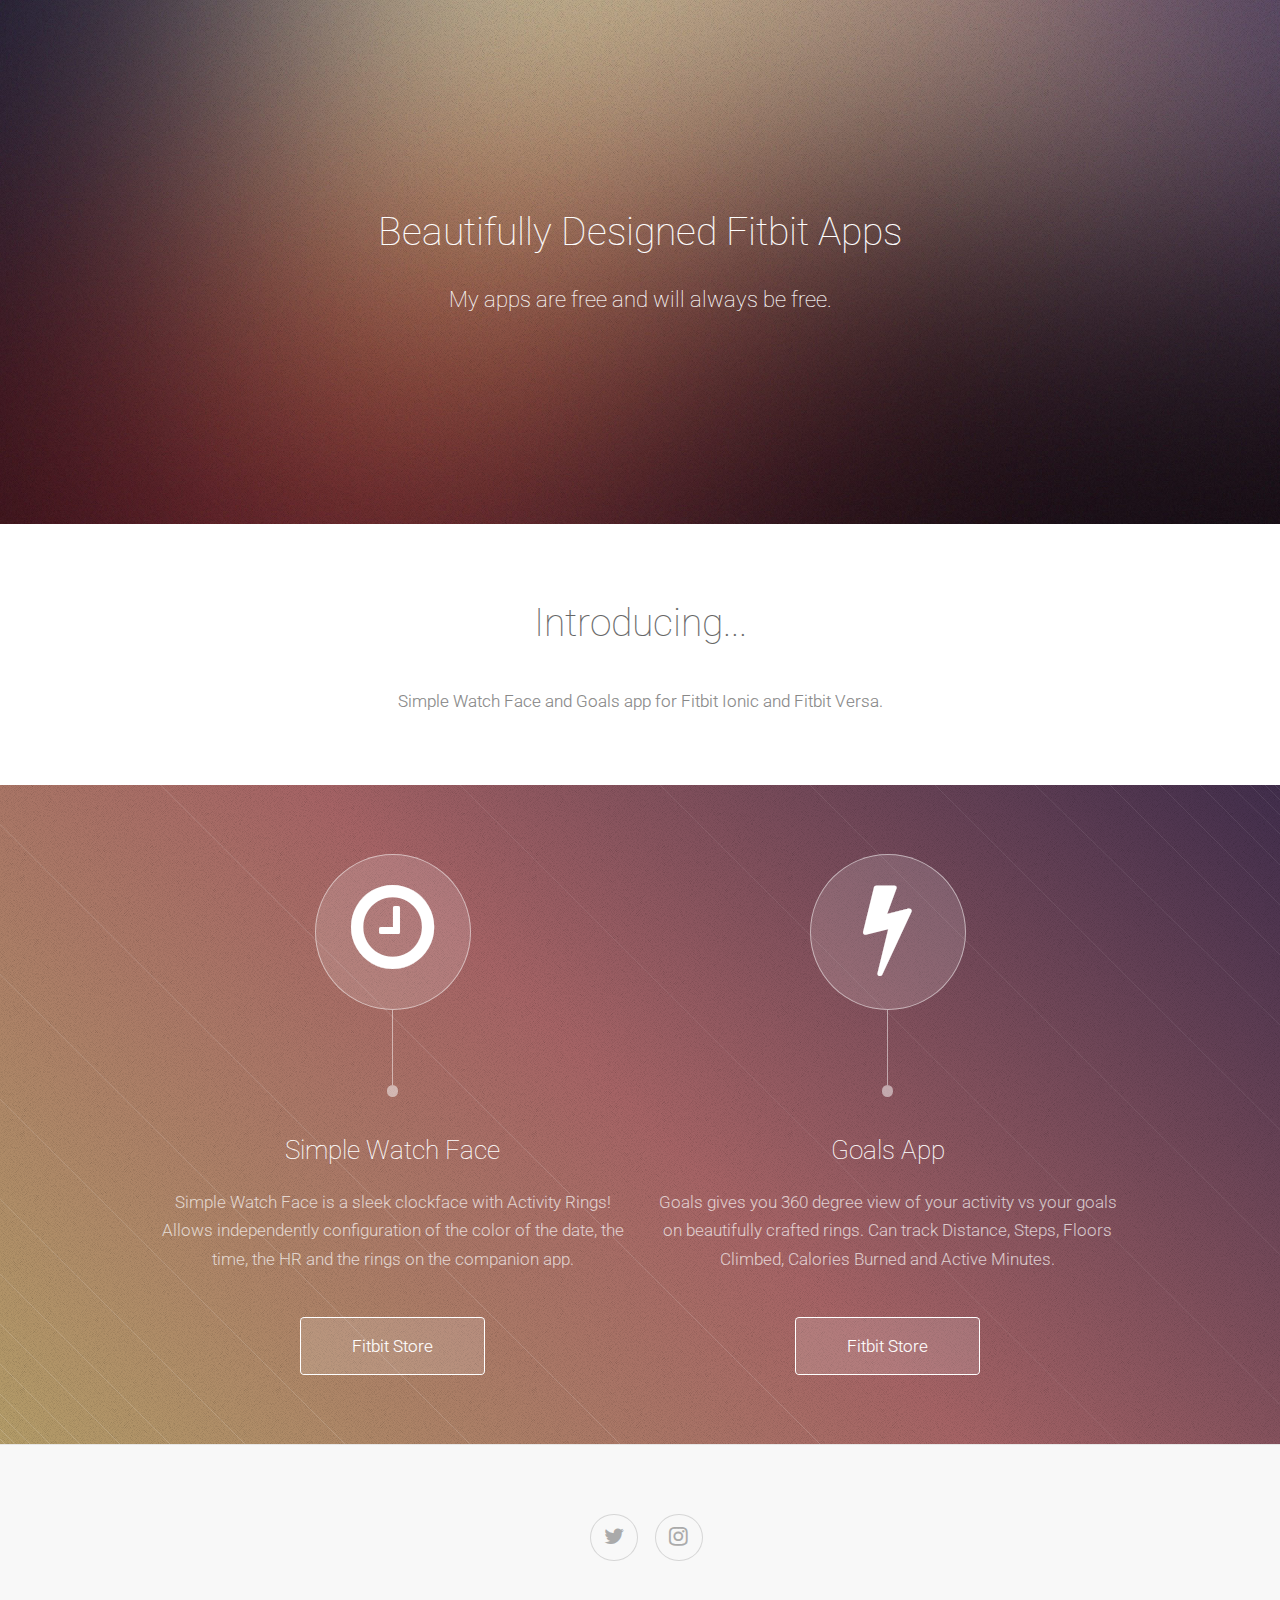
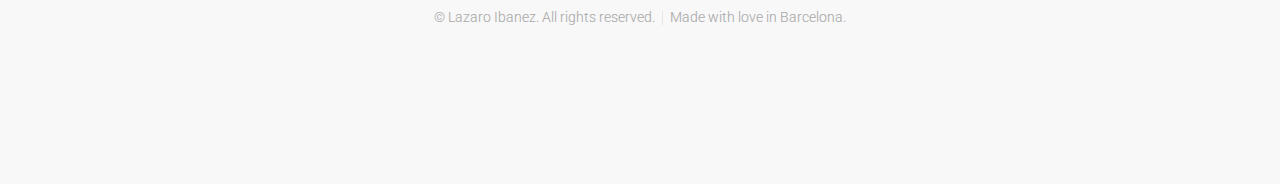
==== portfolio.html @ 0d074f77 "Google Analytics Tracking Code added" ====
<!DOCTYPE HTML>
<html>
	<head>
		<!-- Global site tag (gtag.js) - Google Analytics -->
		<script async src="https://www.googletagmanager.com/gtag/js?id=UA-127178927-2"></script>
		<script>
  			window.dataLayer = window.dataLayer || [];
  			function gtag(){dataLayer.push(arguments);}
  			gtag('js', new Date());

  			gtag('config', 'UA-127178927-2');
		</script>

		<title>Fitbit Portfolio</title>
		<meta charset="utf-8" />
		<meta name="viewport" content="width=device-width, initial-scale=1, user-scalable=no" />
		<meta name="description" content="Fitbit Portfolio">
    	<meta name="author" content="Lazaro Ibanez">
		<link rel="stylesheet" href="assets/css/main.css" />
		<link rel="icon" type="image/x-icon" href="images/favicon.ico">
	</head>
	<body class="is-preload">

		<!-- Header -->
			<section id="header" class="dark">
				<header>
					<h1>Beautifully Designed Fitbit Apps</h1>
					<p>My apps are free and will always be free.</p>
				</header>
			</section>

		<!-- First -->
			<section id="first" class="main">
				<header>
					<div class="container">
						<h2>Introducing...</h2>
						<p>Simple Watch Face and Goals app for Fitbit Ionic and Fitbit Versa.</p>
					</div>
				</header>
				<div class="content dark style1 featured">
					<div class="container">
						<div class="row">
							<div class="col-6 col-12-narrow">
								<section>
									<span class="feature-icon"><span class="icon fa-clock-o"></span></span>
									<header>
										<h3>Simple Watch Face</h3>
									</header>
									<p>Simple Watch Face is a sleek clockface with Activity Rings! 
										Allows independently configuration of the color of the date, the time, the HR and 
										the rings on the companion app.</p>
									<footer>
										<a href="https://gam.fitbit.com/gallery/clock/9dad477c-4ad5-4791-a5f4-b7840ceab1ae" class="button scrolly">Fitbit Store</a>
									</footer>
								</section>
							</div>
							<div class="col-6 col-12-narrow">
								<section>
									<span class="feature-icon"><span class="icon fa-bolt"></span></span>
									<header>
										<h3>Goals App</h3>
									</header>
									<p>Goals gives you 360 degree view of your activity vs your goals on beautifully crafted rings. 
										Can track Distance, Steps, Floors Climbed, Calories Burned and Active Minutes.</p>
									<footer>
										<a href="https://gam.fitbit.com/gallery/app/21610b13-086c-4de9-a686-a7e98c6472a5" class="button scrolly">Fitbit Store</a>
									</footer>
								</section>
							</div>
						</div>
					</div>
				</div>
			</section>

		<!-- Footer -->
			<section id="footer">
				<ul class="icons">
					<li><a href="https://twitter.com/LazaroIbanez" class="icon fa-twitter"><span class="label">Twitter</span></a></li>
					<li><a href="https://www.instagram.com/lazaro.ibanez" class="icon fa-instagram"><span class="label">Instagram</span></a></li>
				</ul>
				<div class="copyright">
					<ul class="menu">
						<li>&copy; Lazaro Ibanez. All rights reserved.</li><li>Made with love in Barcelona.</li>
					</ul>
				</div>
			</section>

		<!-- Scripts -->
			<script src="assets/js/jquery.min.js"></script>
			<script src="assets/js/jquery.scrolly.min.js"></script>
			<script src="assets/js/browser.min.js"></script>
			<script src="assets/js/breakpoints.min.js"></script>
			<script src="assets/js/util.js"></script>
			<script src="assets/js/main.js"></script>

	</body>
</html>
---- assets/css/main.css ----
@import url("font-awesome.min.css");
@import url("https://fonts.googleapis.com/css?family=Roboto:100,100italic,300,300italic,400,400italic");

/*
	Tessellate by HTML5 UP
	html5up.net | @ajlkn
	Free for personal and commercial use under the CCA 3.0 license (html5up.net/license)
*/

html, body, div, span, applet, object,
iframe, h1, h2, h3, h4, h5, h6, p, blockquote,
pre, a, abbr, acronym, address, big, cite,
code, del, dfn, em, img, ins, kbd, q, s, samp,
small, strike, strong, sub, sup, tt, var, b,
u, i, center, dl, dt, dd, ol, ul, li, fieldset,
form, label, legend, table, caption, tbody,
tfoot, thead, tr, th, td, article, aside,
canvas, details, embed, figure, figcaption,
footer, header, hgroup, menu, nav, output, ruby,
section, summary, time, mark, audio, video {
	margin: 0;
	padding: 0;
	border: 0;
	font-size: 100%;
	font: inherit;
	vertical-align: baseline;}

article, aside, details, figcaption, figure,
footer, header, hgroup, menu, nav, section {
	display: block;}

body {
	line-height: 1;
}

ol, ul {
	list-style: none;
}

blockquote, q {
	quotes: none;
}

	blockquote:before, blockquote:after, q:before, q:after {
		content: '';
		content: none;
	}

table {
	border-collapse: collapse;
	border-spacing: 0;
}

body {
	-webkit-text-size-adjust: none;
}

mark {
	background-color: transparent;
	color: inherit;
}

input::-moz-focus-inner {
	border: 0;
	padding: 0;
}

input, select, textarea {
	-moz-appearance: none;
	-webkit-appearance: none;
	-ms-appearance: none;
	appearance: none;
}

/* Basic */

	@-ms-viewport {
		width: device-width;
	}

	html {
		box-sizing: border-box;
	}

	*, *:before, *:after {
		box-sizing: inherit;
	}

	body {
		background: #F8F8F8;
		font-family: 'Roboto', sans-serif;
		font-weight: 300;
		font-size: 17pt;
		line-height: 1.75em;
		color: #888;
		-webkit-text-stroke: 0.1px;
	}

		body.is-preload *, body.is-preload *:before, body.is-preload *:after {
			-moz-animation: none !important;
			-webkit-animation: none !important;
			-ms-animation: none !important;
			animation: none !important;
			-moz-transition: none !important;
			-webkit-transition: none !important;
			-ms-transition: none !important;
			transition: none !important;
		}

	.dark {
		color: #aaa;
		color: rgba(255, 255, 255, 0.65);
	}

	input, textarea, select {
		font-family: 'Roboto', sans-serif;
		font-weight: 300;
		font-size: 17pt;
		line-height: 1.75em;
		color: #888;
		-webkit-text-stroke: 0.1px;
	}

	h1, h2, h3, h4, h5, h6 {
		color: #666;
		margin: 0 0 1em 0;
		font-weight: 100;
		line-height: 1.5em;
	}

	h1 a, h2 a, h3 a, h4 a, h5 a, h6 a {
		color: inherit;
		text-decoration: none;
	}

	.dark h1, .dark h2, .dark h3, .dark h4, .dark h5, .dark h6 {
		color: #fff;
	}

	strong, b {
		font-weight: 400;
		color: inherit;
	}

	.dark strong, .dark b {
		color: #fff;
		color: rgba(255, 255, 255, 0.85);
	}

	em, i {
		font-style: italic;
	}

	a {
		-moz-transition: border-bottom-color 0.25s ease-in-out;
		-webkit-transition: border-bottom-color 0.25s ease-in-out;
		-ms-transition: border-bottom-color 0.25s ease-in-out;
		transition: border-bottom-color 0.25s ease-in-out;
		color: inherit;
		text-decoration: none;
		border-bottom: dotted 1px rgba(0, 0, 0, 0.25);
	}

		a:hover {
			border-bottom-color: rgba(0, 0, 0, 0);
		}

	.dark a {
		color: #fff;
		border-bottom-color: rgba(255, 255, 255, 0.5);
	}

		.dark a:hover {
			border-bottom-color: rgba(255, 255, 255, 0);
		}

	sub {
		position: relative;
		top: 0.5em;
		font-size: 0.8em;
	}

	sup {
		position: relative;
		top: -0.5em;
		font-size: 0.8em;
	}

	hr {
		border: 0;
		border-top: solid 1px #e6e6e6;
		margin: 2em 0 2em 0;
	}

	.dark hr {
		border-top-color: rgba(255, 255, 255, 0.5);
	}

	blockquote {
		border-left: solid 0.25em #e6e6e6;
		padding: 1em 0 1em 2em;
		font-style: italic;
	}

	.dark blockquote {
		border-left-color: rgba(255, 255, 255, 0.5);
	}

	p, ul, ol, dl, table {
		margin-bottom: 1em;
	}

	p {
		text-align: justify;
	}

	header {
		margin-bottom: 1em;
	}

		header h1, header h2, header h3, header h4, header h5, header h6 {
			margin: 0;
		}

		header p {
			display: block;
			margin: 0;
			padding: 0.25em 0 0.5em 0;
		}

	footer {
		padding-top: 1.5em;
	}

	br.clear {
		clear: both;
	}

	.featured {
		text-align: center;
	}

		.featured p {
			text-align: center;
		}

/* Container */

	.container {
		margin: 0 auto;
		max-width: 100%;
		width: 1360px;
	}

		.container.medium {
			width: 1020px;
		}

		@media screen and (max-width: 1680px) {

			.container {
				width: 1200px;
			}

				.container.medium {
					width: 900px;
				}

		}

		@media screen and (max-width: 1280px) {

			.container {
				width: 960px;
			}

				.container.medium {
					width: 720px;
				}

		}

		@media screen and (max-width: 1000px) {

			.container {
				width: 100% !important;
			}

		}

/* Row */

	.row {
		display: flex;
		flex-wrap: wrap;
		box-sizing: border-box;
		align-items: stretch;
	}

		.row > * {
			box-sizing: border-box;
		}

		.row.gtr-uniform > * > :last-child {
			margin-bottom: 0;
		}

		.row.aln-left {
			justify-content: flex-start;
		}

		.row.aln-center {
			justify-content: center;
		}

		.row.aln-right {
			justify-content: flex-end;
		}

		.row.aln-top {
			align-items: flex-start;
		}

		.row.aln-middle {
			align-items: center;
		}

		.row.aln-bottom {
			align-items: flex-end;
		}

		.row > .imp {
			order: -1;
		}

		.row > .col-1 {
			width: 8.3333333333%;
		}

		.row > .off-1 {
			margin-left: 8.3333333333%;
		}

		.row > .col-2 {
			width: 16.6666666667%;
		}

		.row > .off-2 {
			margin-left: 16.6666666667%;
		}

		.row > .col-3 {
			width: 25%;
		}

		.row > .off-3 {
			margin-left: 25%;
		}

		.row > .col-4 {
			width: 33.3333333333%;
		}

		.row > .off-4 {
			margin-left: 33.3333333333%;
		}

		.row > .col-5 {
			width: 41.6666666667%;
		}

		.row > .off-5 {
			margin-left: 41.6666666667%;
		}

		.row > .col-6 {
			width: 50%;
		}

		.row > .off-6 {
			margin-left: 50%;
		}

		.row > .col-7 {
			width: 58.3333333333%;
		}

		.row > .off-7 {
			margin-left: 58.3333333333%;
		}

		.row > .col-8 {
			width: 66.6666666667%;
		}

		.row > .off-8 {
			margin-left: 66.6666666667%;
		}

		.row > .col-9 {
			width: 75%;
		}

		.row > .off-9 {
			margin-left: 75%;
		}

		.row > .col-10 {
			width: 83.3333333333%;
		}

		.row > .off-10 {
			margin-left: 83.3333333333%;
		}

		.row > .col-11 {
			width: 91.6666666667%;
		}

		.row > .off-11 {
			margin-left: 91.6666666667%;
		}

		.row > .col-12 {
			width: 100%;
		}

		.row > .off-12 {
			margin-left: 100%;
		}

		.row.gtr-0 {
			margin-top: 0px;
			margin-left: 0px;
		}

			.row.gtr-0 > * {
				padding: 0px 0 0 0px;
			}

			.row.gtr-0.gtr-uniform {
				margin-top: 0px;
			}

				.row.gtr-0.gtr-uniform > * {
					padding-top: 0px;
				}

		.row.gtr-25 {
			margin-top: -12.5px;
			margin-left: -12.5px;
		}

			.row.gtr-25 > * {
				padding: 12.5px 0 0 12.5px;
			}

			.row.gtr-25.gtr-uniform {
				margin-top: -12.5px;
			}

				.row.gtr-25.gtr-uniform > * {
					padding-top: 12.5px;
				}

		.row.gtr-50 {
			margin-top: -25px;
			margin-left: -25px;
		}

			.row.gtr-50 > * {
				padding: 25px 0 0 25px;
			}

			.row.gtr-50.gtr-uniform {
				margin-top: -25px;
			}

				.row.gtr-50.gtr-uniform > * {
					padding-top: 25px;
				}

		.row {
			margin-top: -50px;
			margin-left: -50px;
		}

			.row > * {
				padding: 50px 0 0 50px;
			}

			.row.gtr-uniform {
				margin-top: -50px;
			}

				.row.gtr-uniform > * {
					padding-top: 50px;
				}

		.row.gtr-150 {
			margin-top: -75px;
			margin-left: -75px;
		}

			.row.gtr-150 > * {
				padding: 75px 0 0 75px;
			}

			.row.gtr-150.gtr-uniform {
				margin-top: -75px;
			}

				.row.gtr-150.gtr-uniform > * {
					padding-top: 75px;
				}

		.row.gtr-200 {
			margin-top: -100px;
			margin-left: -100px;
		}

			.row.gtr-200 > * {
				padding: 100px 0 0 100px;
			}

			.row.gtr-200.gtr-uniform {
				margin-top: -100px;
			}

				.row.gtr-200.gtr-uniform > * {
					padding-top: 100px;
				}

		@media screen and (max-width: 1680px) {

			.row {
				display: flex;
				flex-wrap: wrap;
				box-sizing: border-box;
				align-items: stretch;
			}

				.row > * {
					box-sizing: border-box;
				}

				.row.gtr-uniform > * > :last-child {
					margin-bottom: 0;
				}

				.row.aln-left {
					justify-content: flex-start;
				}

				.row.aln-center {
					justify-content: center;
				}

				.row.aln-right {
					justify-content: flex-end;
				}

				.row.aln-top {
					align-items: flex-start;
				}

				.row.aln-middle {
					align-items: center;
				}

				.row.aln-bottom {
					align-items: flex-end;
				}

				.row > .imp-wide {
					order: -1;
				}

				.row > .col-1-wide {
					width: 8.3333333333%;
				}

				.row > .off-1-wide {
					margin-left: 8.3333333333%;
				}

				.row > .col-2-wide {
					width: 16.6666666667%;
				}

				.row > .off-2-wide {
					margin-left: 16.6666666667%;
				}

				.row > .col-3-wide {
					width: 25%;
				}

				.row > .off-3-wide {
					margin-left: 25%;
				}

				.row > .col-4-wide {
					width: 33.3333333333%;
				}

				.row > .off-4-wide {
					margin-left: 33.3333333333%;
				}

				.row > .col-5-wide {
					width: 41.6666666667%;
				}

				.row > .off-5-wide {
					margin-left: 41.6666666667%;
				}

				.row > .col-6-wide {
					width: 50%;
				}

				.row > .off-6-wide {
					margin-left: 50%;
				}

				.row > .col-7-wide {
					width: 58.3333333333%;
				}

				.row > .off-7-wide {
					margin-left: 58.3333333333%;
				}

				.row > .col-8-wide {
					width: 66.6666666667%;
				}

				.row > .off-8-wide {
					margin-left: 66.6666666667%;
				}

				.row > .col-9-wide {
					width: 75%;
				}

				.row > .off-9-wide {
					margin-left: 75%;
				}

				.row > .col-10-wide {
					width: 83.3333333333%;
				}

				.row > .off-10-wide {
					margin-left: 83.3333333333%;
				}

				.row > .col-11-wide {
					width: 91.6666666667%;
				}

				.row > .off-11-wide {
					margin-left: 91.6666666667%;
				}

				.row > .col-12-wide {
					width: 100%;
				}

				.row > .off-12-wide {
					margin-left: 100%;
				}

				.row.gtr-0 {
					margin-top: 0px;
					margin-left: 0px;
				}

					.row.gtr-0 > * {
						padding: 0px 0 0 0px;
					}

					.row.gtr-0.gtr-uniform {
						margin-top: 0px;
					}

						.row.gtr-0.gtr-uniform > * {
							padding-top: 0px;
						}

				.row.gtr-25 {
					margin-top: -10px;
					margin-left: -10px;
				}

					.row.gtr-25 > * {
						padding: 10px 0 0 10px;
					}

					.row.gtr-25.gtr-uniform {
						margin-top: -10px;
					}

						.row.gtr-25.gtr-uniform > * {
							padding-top: 10px;
						}

				.row.gtr-50 {
					margin-top: -20px;
					margin-left: -20px;
				}

					.row.gtr-50 > * {
						padding: 20px 0 0 20px;
					}

					.row.gtr-50.gtr-uniform {
						margin-top: -20px;
					}

						.row.gtr-50.gtr-uniform > * {
							padding-top: 20px;
						}

				.row {
					margin-top: -40px;
					margin-left: -40px;
				}

					.row > * {
						padding: 40px 0 0 40px;
					}

					.row.gtr-uniform {
						margin-top: -40px;
					}

						.row.gtr-uniform > * {
							padding-top: 40px;
						}

				.row.gtr-150 {
					margin-top: -60px;
					margin-left: -60px;
				}

					.row.gtr-150 > * {
						padding: 60px 0 0 60px;
					}

					.row.gtr-150.gtr-uniform {
						margin-top: -60px;
					}

						.row.gtr-150.gtr-uniform > * {
							padding-top: 60px;
						}

				.row.gtr-200 {
					margin-top: -80px;
					margin-left: -80px;
				}

					.row.gtr-200 > * {
						padding: 80px 0 0 80px;
					}

					.row.gtr-200.gtr-uniform {
						margin-top: -80px;
					}

						.row.gtr-200.gtr-uniform > * {
							padding-top: 80px;
						}

		}

		@media screen and (max-width: 1280px) {

			.row {
				display: flex;
				flex-wrap: wrap;
				box-sizing: border-box;
				align-items: stretch;
			}

				.row > * {
					box-sizing: border-box;
				}

				.row.gtr-uniform > * > :last-child {
					margin-bottom: 0;
				}

				.row.aln-left {
					justify-content: flex-start;
				}

				.row.aln-center {
					justify-content: center;
				}

				.row.aln-right {
					justify-content: flex-end;
				}

				.row.aln-top {
					align-items: flex-start;
				}

				.row.aln-middle {
					align-items: center;
				}

				.row.aln-bottom {
					align-items: flex-end;
				}

				.row > .imp-normal {
					order: -1;
				}

				.row > .col-1-normal {
					width: 8.3333333333%;
				}

				.row > .off-1-normal {
					margin-left: 8.3333333333%;
				}

				.row > .col-2-normal {
					width: 16.6666666667%;
				}

				.row > .off-2-normal {
					margin-left: 16.6666666667%;
				}

				.row > .col-3-normal {
					width: 25%;
				}

				.row > .off-3-normal {
					margin-left: 25%;
				}

				.row > .col-4-normal {
					width: 33.3333333333%;
				}

				.row > .off-4-normal {
					margin-left: 33.3333333333%;
				}

				.row > .col-5-normal {
					width: 41.6666666667%;
				}

				.row > .off-5-normal {
					margin-left: 41.6666666667%;
				}

				.row > .col-6-normal {
					width: 50%;
				}

				.row > .off-6-normal {
					margin-left: 50%;
				}

				.row > .col-7-normal {
					width: 58.3333333333%;
				}

				.row > .off-7-normal {
					margin-left: 58.3333333333%;
				}

				.row > .col-8-normal {
					width: 66.6666666667%;
				}

				.row > .off-8-normal {
					margin-left: 66.6666666667%;
				}

				.row > .col-9-normal {
					width: 75%;
				}

				.row > .off-9-normal {
					margin-left: 75%;
				}

				.row > .col-10-normal {
					width: 83.3333333333%;
				}

				.row > .off-10-normal {
					margin-left: 83.3333333333%;
				}

				.row > .col-11-normal {
					width: 91.6666666667%;
				}

				.row > .off-11-normal {
					margin-left: 91.6666666667%;
				}

				.row > .col-12-normal {
					width: 100%;
				}

				.row > .off-12-normal {
					margin-left: 100%;
				}

				.row.gtr-0 {
					margin-top: 0px;
					margin-left: 0px;
				}

					.row.gtr-0 > * {
						padding: 0px 0 0 0px;
					}

					.row.gtr-0.gtr-uniform {
						margin-top: 0px;
					}

						.row.gtr-0.gtr-uniform > * {
							padding-top: 0px;
						}

				.row.gtr-25 {
					margin-top: -7.5px;
					margin-left: -7.5px;
				}

					.row.gtr-25 > * {
						padding: 7.5px 0 0 7.5px;
					}

					.row.gtr-25.gtr-uniform {
						margin-top: -7.5px;
					}

						.row.gtr-25.gtr-uniform > * {
							padding-top: 7.5px;
						}

				.row.gtr-50 {
					margin-top: -15px;
					margin-left: -15px;
				}

					.row.gtr-50 > * {
						padding: 15px 0 0 15px;
					}

					.row.gtr-50.gtr-uniform {
						margin-top: -15px;
					}

						.row.gtr-50.gtr-uniform > * {
							padding-top: 15px;
						}

				.row {
					margin-top: -30px;
					margin-left: -30px;
				}

					.row > * {
						padding: 30px 0 0 30px;
					}

					.row.gtr-uniform {
						margin-top: -30px;
					}

						.row.gtr-uniform > * {
							padding-top: 30px;
						}

				.row.gtr-150 {
					margin-top: -45px;
					margin-left: -45px;
				}

					.row.gtr-150 > * {
						padding: 45px 0 0 45px;
					}

					.row.gtr-150.gtr-uniform {
						margin-top: -45px;
					}

						.row.gtr-150.gtr-uniform > * {
							padding-top: 45px;
						}

				.row.gtr-200 {
					margin-top: -60px;
					margin-left: -60px;
				}

					.row.gtr-200 > * {
						padding: 60px 0 0 60px;
					}

					.row.gtr-200.gtr-uniform {
						margin-top: -60px;
					}

						.row.gtr-200.gtr-uniform > * {
							padding-top: 60px;
						}

		}

		@media screen and (max-width: 1000px) {

			.row {
				display: flex;
				flex-wrap: wrap;
				box-sizing: border-box;
				align-items: stretch;
			}

				.row > * {
					box-sizing: border-box;
				}

				.row.gtr-uniform > * > :last-child {
					margin-bottom: 0;
				}

				.row.aln-left {
					justify-content: flex-start;
				}

				.row.aln-center {
					justify-content: center;
				}

				.row.aln-right {
					justify-content: flex-end;
				}

				.row.aln-top {
					align-items: flex-start;
				}

				.row.aln-middle {
					align-items: center;
				}

				.row.aln-bottom {
					align-items: flex-end;
				}

				.row > .imp-narrow {
					order: -1;
				}

				.row > .col-1-narrow {
					width: 8.3333333333%;
				}

				.row > .off-1-narrow {
					margin-left: 8.3333333333%;
				}

				.row > .col-2-narrow {
					width: 16.6666666667%;
				}

				.row > .off-2-narrow {
					margin-left: 16.6666666667%;
				}

				.row > .col-3-narrow {
					width: 25%;
				}

				.row > .off-3-narrow {
					margin-left: 25%;
				}

				.row > .col-4-narrow {
					width: 33.3333333333%;
				}

				.row > .off-4-narrow {
					margin-left: 33.3333333333%;
				}

				.row > .col-5-narrow {
					width: 41.6666666667%;
				}

				.row > .off-5-narrow {
					margin-left: 41.6666666667%;
				}

				.row > .col-6-narrow {
					width: 50%;
				}

				.row > .off-6-narrow {
					margin-left: 50%;
				}

				.row > .col-7-narrow {
					width: 58.3333333333%;
				}

				.row > .off-7-narrow {
					margin-left: 58.3333333333%;
				}

				.row > .col-8-narrow {
					width: 66.6666666667%;
				}

				.row > .off-8-narrow {
					margin-left: 66.6666666667%;
				}

				.row > .col-9-narrow {
					width: 75%;
				}

				.row > .off-9-narrow {
					margin-left: 75%;
				}

				.row > .col-10-narrow {
					width: 83.3333333333%;
				}

				.row > .off-10-narrow {
					margin-left: 83.3333333333%;
				}

				.row > .col-11-narrow {
					width: 91.6666666667%;
				}

				.row > .off-11-narrow {
					margin-left: 91.6666666667%;
				}

				.row > .col-12-narrow {
					width: 100%;
				}

				.row > .off-12-narrow {
					margin-left: 100%;
				}

				.row.gtr-0 {
					margin-top: 0px;
					margin-left: 0px;
				}

					.row.gtr-0 > * {
						padding: 0px 0 0 0px;
					}

					.row.gtr-0.gtr-uniform {
						margin-top: 0px;
					}

						.row.gtr-0.gtr-uniform > * {
							padding-top: 0px;
						}

				.row.gtr-25 {
					margin-top: -6.25px;
					margin-left: -6.25px;
				}

					.row.gtr-25 > * {
						padding: 6.25px 0 0 6.25px;
					}

					.row.gtr-25.gtr-uniform {
						margin-top: -6.25px;
					}

						.row.gtr-25.gtr-uniform > * {
							padding-top: 6.25px;
						}

				.row.gtr-50 {
					margin-top: -12.5px;
					margin-left: -12.5px;
				}

					.row.gtr-50 > * {
						padding: 12.5px 0 0 12.5px;
					}

					.row.gtr-50.gtr-uniform {
						margin-top: -12.5px;
					}

						.row.gtr-50.gtr-uniform > * {
							padding-top: 12.5px;
						}

				.row {
					margin-top: -25px;
					margin-left: -25px;
				}

					.row > * {
						padding: 25px 0 0 25px;
					}

					.row.gtr-uniform {
						margin-top: -25px;
					}

						.row.gtr-uniform > * {
							padding-top: 25px;
						}

				.row.gtr-150 {
					margin-top: -37.5px;
					margin-left: -37.5px;
				}

					.row.gtr-150 > * {
						padding: 37.5px 0 0 37.5px;
					}

					.row.gtr-150.gtr-uniform {
						margin-top: -37.5px;
					}

						.row.gtr-150.gtr-uniform > * {
							padding-top: 37.5px;
						}

				.row.gtr-200 {
					margin-top: -50px;
					margin-left: -50px;
				}

					.row.gtr-200 > * {
						padding: 50px 0 0 50px;
					}

					.row.gtr-200.gtr-uniform {
						margin-top: -50px;
					}

						.row.gtr-200.gtr-uniform > * {
							padding-top: 50px;
						}

		}

		@media screen and (max-width: 736px) {

			.row {
				display: flex;
				flex-wrap: wrap;
				box-sizing: border-box;
				align-items: stretch;
			}

				.row > * {
					box-sizing: border-box;
				}

				.row.gtr-uniform > * > :last-child {
					margin-bottom: 0;
				}

				.row.aln-left {
					justify-content: flex-start;
				}

				.row.aln-center {
					justify-content: center;
				}

				.row.aln-right {
					justify-content: flex-end;
				}

				.row.aln-top {
					align-items: flex-start;
				}

				.row.aln-middle {
					align-items: center;
				}

				.row.aln-bottom {
					align-items: flex-end;
				}

				.row > .imp-mobile {
					order: -1;
				}

				.row > .col-1-mobile {
					width: 8.3333333333%;
				}

				.row > .off-1-mobile {
					margin-left: 8.3333333333%;
				}

				.row > .col-2-mobile {
					width: 16.6666666667%;
				}

				.row > .off-2-mobile {
					margin-left: 16.6666666667%;
				}

				.row > .col-3-mobile {
					width: 25%;
				}

				.row > .off-3-mobile {
					margin-left: 25%;
				}

				.row > .col-4-mobile {
					width: 33.3333333333%;
				}

				.row > .off-4-mobile {
					margin-left: 33.3333333333%;
				}

				.row > .col-5-mobile {
					width: 41.6666666667%;
				}

				.row > .off-5-mobile {
					margin-left: 41.6666666667%;
				}

				.row > .col-6-mobile {
					width: 50%;
				}

				.row > .off-6-mobile {
					margin-left: 50%;
				}

				.row > .col-7-mobile {
					width: 58.3333333333%;
				}

				.row > .off-7-mobile {
					margin-left: 58.3333333333%;
				}

				.row > .col-8-mobile {
					width: 66.6666666667%;
				}

				.row > .off-8-mobile {
					margin-left: 66.6666666667%;
				}

				.row > .col-9-mobile {
					width: 75%;
				}

				.row > .off-9-mobile {
					margin-left: 75%;
				}

				.row > .col-10-mobile {
					width: 83.3333333333%;
				}

				.row > .off-10-mobile {
					margin-left: 83.3333333333%;
				}

				.row > .col-11-mobile {
					width: 91.6666666667%;
				}

				.row > .off-11-mobile {
					margin-left: 91.6666666667%;
				}

				.row > .col-12-mobile {
					width: 100%;
				}

				.row > .off-12-mobile {
					margin-left: 100%;
				}

				.row.gtr-0 {
					margin-top: 0px;
					margin-left: 0px;
				}

					.row.gtr-0 > * {
						padding: 0px 0 0 0px;
					}

					.row.gtr-0.gtr-uniform {
						margin-top: 0px;
					}

						.row.gtr-0.gtr-uniform > * {
							padding-top: 0px;
						}

				.row.gtr-25 {
					margin-top: -5px;
					margin-left: -5px;
				}

					.row.gtr-25 > * {
						padding: 5px 0 0 5px;
					}

					.row.gtr-25.gtr-uniform {
						margin-top: -5px;
					}

						.row.gtr-25.gtr-uniform > * {
							padding-top: 5px;
						}

				.row.gtr-50 {
					margin-top: -10px;
					margin-left: -10px;
				}

					.row.gtr-50 > * {
						padding: 10px 0 0 10px;
					}

					.row.gtr-50.gtr-uniform {
						margin-top: -10px;
					}

						.row.gtr-50.gtr-uniform > * {
							padding-top: 10px;
						}

				.row {
					margin-top: -20px;
					margin-left: -20px;
				}

					.row > * {
						padding: 20px 0 0 20px;
					}

					.row.gtr-uniform {
						margin-top: -20px;
					}

						.row.gtr-uniform > * {
							padding-top: 20px;
						}

				.row.gtr-150 {
					margin-top: -30px;
					margin-left: -30px;
				}

					.row.gtr-150 > * {
						padding: 30px 0 0 30px;
					}

					.row.gtr-150.gtr-uniform {
						margin-top: -30px;
					}

						.row.gtr-150.gtr-uniform > * {
							padding-top: 30px;
						}

				.row.gtr-200 {
					margin-top: -40px;
					margin-left: -40px;
				}

					.row.gtr-200 > * {
						padding: 40px 0 0 40px;
					}

					.row.gtr-200.gtr-uniform {
						margin-top: -40px;
					}

						.row.gtr-200.gtr-uniform > * {
							padding-top: 40px;
						}

		}

/* Sections/Article */

	section,
	article {
		margin-bottom: 3em;
	}

	section > :last-child,
	article > :last-child,
	section:last-child,
	article:last-child {
		margin-bottom: 0;
	}

	.row > section,
	.row > article {
		margin-bottom: 0;
	}

/* Image */

	.image {
		position: relative;
		display: inline-block;
		border: 0;
	}

		.image:after {
			content: '';
			position: absolute;
			left: 0;
			top: 0;
			width: 100%;
			height: 100%;
			background: url("images/overlay.png");
		}

		.image img {
			display: block;
			width: 100%;
			border-radius: 0.5em;
		}

		.image.featured {
			display: block;
			width: 100%;
			margin: 0 0 2em 0;
		}

		.image.fit {
			display: block;
			width: 100%;
		}

		.image.left {
			float: left;
			margin: 0 2em 2em 0;
		}

		.image.centered {
			display: block;
			margin: 0 0 2em 0;
		}

			.image.centered img {
				margin: 0 auto;
				width: auto;
			}

/* List */

	ul {
		list-style: disc;
		padding-left: 1em;
	}

		ul li {
			padding-left: 0.5em;
		}

	ol {
		list-style: decimal;
		padding-left: 1.25em;
	}

		ol li {
			padding-left: 0.25em;
		}

/* Icons */

	ul.icons {
		cursor: default;
		list-style: none;
		padding-left: 0;
	}

		ul.icons li {
			display: inline-block;
			padding-left: 0.75em;
		}

		ul.icons a {
			-moz-transition: background-color 0.25s ease-in-out;
			-webkit-transition: background-color 0.25s ease-in-out;
			-ms-transition: background-color 0.25s ease-in-out;
			transition: background-color 0.25s ease-in-out;
			display: inline-block;
			width: 2.75em;
			height: 2.75em;
			line-height: 2.8em;
			text-align: center;
			border: 0;
			box-shadow: inset 0 0 0 1px #e6e6e6;
			border-radius: 100%;
			color: #aaa;
		}

			ul.icons a:hover {
				background: rgba(0, 0, 0, 0.025);
			}

/* Menu */

	ul.menu {
		cursor: default;
		list-style: none;
		padding-left: 0;
	}

		ul.menu li {
			display: inline-block;
			line-height: 1em;
			border-left: solid 1px #e6e6e6;
			padding: 0 0 0 0.5em;
			margin: 0 0 0 0.5em;
		}

			ul.menu li:first-child {
				border-left: 0;
				padding-left: 0;
				margin-left: 0;
			}

/* Actions */

	ul.actions {
		display: -moz-flex;
		display: -webkit-flex;
		display: -ms-flex;
		display: flex;
		cursor: default;
		list-style: none;
		margin-left: -1em;
		padding-left: 0;
	}

		ul.actions li {
			padding: 0 0 0 1em;
			vertical-align: middle;
		}

		ul.actions.special {
			-moz-justify-content: center;
			-webkit-justify-content: center;
			-ms-justify-content: center;
			justify-content: center;
			width: 100%;
			margin-left: 0;
		}

			ul.actions.special li:first-child {
				padding-left: 0;
			}

		ul.actions.stacked {
			-moz-flex-direction: column;
			-webkit-flex-direction: column;
			-ms-flex-direction: column;
			flex-direction: column;
			margin-left: 0;
		}

			ul.actions.stacked li {
				padding: 1.25em 0 0 0;
			}

				ul.actions.stacked li:first-child {
					padding-top: 0;
				}

		ul.actions.fit {
			width: calc(100% + 1em);
		}

			ul.actions.fit li {
				-moz-flex-grow: 1;
				-webkit-flex-grow: 1;
				-ms-flex-grow: 1;
				flex-grow: 1;
				-moz-flex-shrink: 1;
				-webkit-flex-shrink: 1;
				-ms-flex-shrink: 1;
				flex-shrink: 1;
				width: 100%;
			}

				ul.actions.fit li > * {
					width: 100%;
				}

			ul.actions.fit.stacked {
				width: 100%;
			}

		@media screen and (max-width: 1000px) {

			ul.actions {
				-moz-justify-content: center;
				-webkit-justify-content: center;
				-ms-justify-content: center;
				justify-content: center;
				width: 100%;
				margin-left: 0;
			}

				ul.actions li:first-child {
					padding-left: 0;
				}

		}

		@media screen and (max-width: 736px) {

			ul.actions:not(.fixed) {
				-moz-flex-direction: column;
				-webkit-flex-direction: column;
				-ms-flex-direction: column;
				flex-direction: column;
				margin-left: 0;
				width: 100% !important;
			}

				ul.actions:not(.fixed) li {
					-moz-flex-grow: 1;
					-webkit-flex-grow: 1;
					-ms-flex-grow: 1;
					flex-grow: 1;
					-moz-flex-shrink: 1;
					-webkit-flex-shrink: 1;
					-ms-flex-shrink: 1;
					flex-shrink: 1;
					padding: 1em 0 0 0;
					text-align: center;
					width: 100%;
				}

					ul.actions:not(.fixed) li > * {
						width: 100%;
					}

					ul.actions:not(.fixed) li:first-child {
						padding-top: 0;
					}

					ul.actions:not(.fixed) li input[type="submit"],
					ul.actions:not(.fixed) li input[type="reset"],
					ul.actions:not(.fixed) li input[type="button"],
					ul.actions:not(.fixed) li button,
					ul.actions:not(.fixed) li .button {
						width: 100%;
					}

						ul.actions:not(.fixed) li input[type="submit"].icon:before,
						ul.actions:not(.fixed) li input[type="reset"].icon:before,
						ul.actions:not(.fixed) li input[type="button"].icon:before,
						ul.actions:not(.fixed) li button.icon:before,
						ul.actions:not(.fixed) li .button.icon:before {
							margin-left: -0.5em;
						}

		}

/* Form */

	form .actions {
		margin-bottom: 0;
	}

	form label {
		display: block;
	}

	form input[type="text"],
	form input[type="email"],
	form input[type="password"],
	form select,
	form .select,
	form textarea {
		-moz-transition: all 0.25s ease-in-out;
		-webkit-transition: all 0.25s ease-in-out;
		-ms-transition: all 0.25s ease-in-out;
		transition: all 0.25s ease-in-out;
		-moz-appearance: none;
		-webkit-appearance: none;
		-ms-appearance: none;
		appearance: none;
		display: block;
		box-shadow: inset 0 0 0 1px #e6e6e6;
		background: #f8f8f8;
		width: 100%;
		padding: 0.85em 1em 0.85em 1em;
		border-radius: 0.25em;
		border: 0;
	}

		form input[type="text"]:focus,
		form input[type="email"]:focus,
		form input[type="password"]:focus,
		form select:focus,
		form .select:focus,
		form textarea:focus {
			outline: 0;
			box-shadow: inset 0 0 0 1px #afd9e0;
			background: #fcfcfc;
		}

	form input[type="text"],
	form input[type="email"],
	form input[type="password"],
	form select {
		line-height: 1.25em;
	}

	form textarea {
		min-height: 13em;
	}

	form select {
		position: relative;
	}

		form select option:not(:checked) {
			color: #000;
		}

	form .select {
		position: relative;
		padding: 0;
		overflow-x: hidden;
		outline: 0;
	}

		form .select select {
			width: calc(100% + 2em);
			background: none !important;
			box-shadow: none !important;
			border: 0 !important;
			cursor: pointer;
		}

			form .select select::-moz-focus-inner {
				border: 0;
				outline: 0;
			}

		form .select:before {
			content: '';
			position: absolute;
			top: 15%;
			right: 1em;
			width: 1.25em;
			height: 75%;
			background: url("images/arrow.svg") center center no-repeat;
			background-size: contain;
			z-index: 0;
		}

		form .select select::-ms-expand {
			display: none;
		}

	form ::-moz-focus-inner {
		border: 0;
	}

	form ::-webkit-input-placeholder {
		color: #aaa !important;
	}

	form :-moz-placeholder {
		color: #555 !important;
	}

	form ::-moz-placeholder {
		color: #555 !important;
	}

	form :-ms-input-placeholder {
		color: #555 !important;
	}

	.dark form input[type="text"],
	.dark form input[type="email"],
	.dark form input[type="password"],
	.dark form select,
	.dark form .select,
	.dark form textarea {
		background: none;
		box-shadow: inset 0 0 0 1px rgba(255, 255, 255, 0.5);
		color: #fff;
	}

		.dark form input[type="text"]:focus,
		.dark form input[type="email"]:focus,
		.dark form input[type="password"]:focus,
		.dark form select:focus,
		.dark form .select:focus,
		.dark form textarea:focus {
			background: rgba(255, 255, 255, 0.1);
			box-shadow: inset 0 0 0 1px #fff;
		}

	.dark form .select:before {
		background: url("images/dark-arrow.svg") center center no-repeat;
		background-size: contain;
	}

	.dark form .formerize-placeholder {
		color: #aaa !important;
		color: rgba(255, 255, 255, 0.85) !important;
	}

	.dark form ::-webkit-input-placeholder {
		color: rgba(255, 255, 255, 0.85) !important;
	}

	.dark form :-moz-placeholder {
		color: rgba(255, 255, 255, 0.85) !important;
	}

	.dark form ::-moz-placeholder {
		color: rgba(255, 255, 255, 0.85) !important;
	}

	.dark form :-ms-input-placeholder {
		color: rgba(255, 255, 255, 0.85) !important;
	}

/* Table */

	table {
		width: 100%;
	}

		table.default {
			width: 100%;
			border-collapse: collapse;
		}

			table.default tbody tr {
				border: solid 1px #e6e6e6;
			}

				table.default tbody tr:nth-child(2n+2) {
					background: #f8f8f8;
				}

			table.default td {
				padding: 0.5em 1em 0.5em 1em;
			}

			table.default th {
				text-align: left;
				padding: 0.5em 1em 1em 1em;
			}

			table.default tfoot td {
				padding-top: 1em;
			}

	.dark table.default tbody tr {
		border-color: rgba(255, 255, 255, 0.5);
	}

		.dark table.default tbody tr:nth-child(2n+2) {
			background: rgba(255, 255, 255, 0.1);
		}

/* Button */

	input[type="button"],
	input[type="submit"],
	input[type="reset"],
	button,
	.button {
		-moz-transition: all 0.25s ease-in-out;
		-webkit-transition: all 0.25s ease-in-out;
		-ms-transition: all 0.25s ease-in-out;
		transition: all 0.25s ease-in-out;
		-webkit-appearance: none;
		position: relative;
		display: inline-block;
		background: #3d3d3d;
		padding: 0.85em 3em 0.85em 3em;
		border-radius: 0.25em;
		cursor: pointer;
		border: 0;
		color: #fff;
		text-align: center;
		text-decoration: none;
	}

		input[type="button"]:hover,
		input[type="submit"]:hover,
		input[type="reset"]:hover,
		button:hover,
		.button:hover {
			background: #4f4f4f;
		}

		input[type="button"].alt,
		input[type="submit"].alt,
		input[type="reset"].alt,
		button.alt,
		.button.alt {
			color: inherit;
			box-shadow: inset 0 0 0 1px #e6e6e6;
			background: none;
		}

			input[type="button"].alt:hover,
			input[type="submit"].alt:hover,
			input[type="reset"].alt:hover,
			button.alt:hover,
			.button.alt:hover {
				background: rgba(0, 0, 0, 0.025);
			}

	.dark input[type="button"],
	.dark input[type="submit"],
	.dark input[type="reset"],
	.dark button,
	.dark .button {
		background: rgba(255, 255, 255, 0.15);
		box-shadow: inset 0 0 0 1px #fff;
		color: #fff;
	}

		.dark input[type="button"]:hover,
		.dark input[type="submit"]:hover,
		.dark input[type="reset"]:hover,
		.dark button:hover,
		.dark .button:hover {
			background: rgba(255, 255, 255, 0.25);
		}

		.dark input[type="button"].alt,
		.dark input[type="submit"].alt,
		.dark input[type="reset"].alt,
		.dark button.alt,
		.dark .button.alt {
			background: none;
			box-shadow: inset 0 0 0 1px rgba(255, 255, 255, 0.5);
		}

			.dark input[type="button"].alt:hover,
			.dark input[type="submit"].alt:hover,
			.dark input[type="reset"].alt:hover,
			.dark button.alt:hover,
			.dark .button.alt:hover {
				background: rgba(255, 255, 255, 0.15);
				box-shadow: inset 0 0 0 1px #fff;
			}

/* Feature Icon */

	.feature-icon {
		display: inline-block;
		position: relative;
		padding-bottom: 5em;
		margin-bottom: 2.75em;
		cursor: default;
	}

		.feature-icon .icon {
			display: inline-block;
			width: 2em;
			height: 2em;
			font-size: 4.5em;
			border-radius: 100%;
			box-shadow: inset 0 0 0 1px #666;
			color: #666;
			line-height: 2.1em;
		}

		.feature-icon:before {
			content: '';
			background: #666;
			position: absolute;
			bottom: 0;
			left: 50%;
			margin-left: -0.325em;
			width: 0.65em;
			height: 0.65em;
			display: block;
			border-radius: 100%;
		}

		.feature-icon:after {
			content: '';
			position: absolute;
			left: 50%;
			bottom: 0.65em;
			width: 1px;
			height: 4.35em;
			background: #666;
			margin-left: -0.5px;
		}

	.dark .feature-icon .icon {
		background: rgba(255, 255, 255, 0.15);
		box-shadow: inset 0 0 0 1px rgba(255, 255, 255, 0.5);
		color: #fff;
	}

	.dark .feature-icon:before, .dark .feature-icon:after {
		background: rgba(255, 255, 255, 0.5);
	}

/* Icons */

	.icon {
		text-decoration: none;
	}

		.icon:before {
			display: inline-block;
			font-family: FontAwesome;
			font-size: 1.25em;
			text-decoration: none;
			font-style: normal;
			font-weight: normal;
			line-height: 1;
			-webkit-font-smoothing: antialiased;
			-moz-osx-font-smoothing: grayscale;
		}

		.icon > .label {
			display: none;
		}

/* Header */

	#header {
		position: relative;
		margin: 0;
		background-image: url("images/overlay.png"), url("../../images/header.jpg");
		background-size: auto, cover;
		background-position: top left, center center;
		background-repeat: repeat, no-repeat;
		padding: 14em 0 14em 0;
		text-align: center;
		color: #fff;
	}

		#header header h1 {
			font-size: 2.25em;
			line-height: 1.25em;
			margin-bottom: 0;
		}

		#header header p {
			margin-top: 1.25em;
			font-weight: 100;
			padding: 0;
			font-size: 1.25em;
			line-height: 1.5em;
			text-align: center;
		}

		#header footer {
			padding-top: 1.5em;
		}

/* Main Sections */

	.main {
		position: relative;
		margin: 0;
	}

		.main > header {
			background: #fff;
			text-align: center;
			padding: 5em 0 5em 0;
			margin: 0;
		}

			.main > header h2 {
				font-size: 2.25em;
				font-weight: 100;
				margin-bottom: 0;
			}

			.main > header p {
				margin: 2em 0 0 0;
				padding: 0;
				text-align: center;
			}

		.main > .content {
			padding: 6em 0 6em 0;
		}

			.main > .content h3 {
				font-size: 1.5em;
			}

			.main > .content.dark {
				background: #433;
			}

			.main > .content.style1 {
				background: url("images/bgtr.svg") top right no-repeat, url("images/bgbl.svg") bottom left no-repeat, url("images/bgbl.svg") bottom left no-repeat, url("images/overlay.png"), linear-gradient(45deg, #b39c68, #a56365, #412e4c);
			}

			.main > .content.style2 {
				background: url("images/bgtr.svg") top right no-repeat, url("images/bgbl.svg") bottom left no-repeat, url("images/overlay.png"), linear-gradient(45deg, #384955, #655361, #85505f);
			}

			.main > .content.style3 {
				background: url("images/bgtr.svg") top right no-repeat, url("images/bgbl.svg") bottom left no-repeat, url("images/overlay.png"), linear-gradient(45deg, #5f796b, #3a4e59, #2f394e);
			}

			.main > .content.style4 {
				padding-top: 0;
				background: #fff;
			}

/* Footer */

	#footer {
		position: relative;
		margin: 0;
		text-align: center;
		padding: 4em 0 8em 0;
		box-shadow: inset 0 1px 0 0 #e6e6e6;
	}

		#footer .copyright {
			margin-top: 3em;
			font-size: 0.8em;
			color: #aaa;
		}

			#footer .copyright a {
				color: inherit;
			}

		#footer ul.icons a {
			box-shadow: inset 0 0 0 1px #d6d6d6;
		}

/* Wide */

	@media screen and (max-width: 1680px) {

		/* Basic */

			body, input, textarea, select {
				font-size: 15pt;
				line-height: 1.75em;
			}

	}

/* Normal */

	@media screen and (max-width: 1280px) {

		/* Basic */

			body, input, textarea, select {
				font-size: 13pt;
				line-height: 1.65em;
			}

		/* Feature Icon */

			.feature-icon {
				margin-bottom: 2em;
			}

		/* Header */

			#header {
				padding: 12em 0 12em 0;
			}

		/* Main Sections */

			.main > header {
				padding: 4em 0 4em 0;
			}

			.main > .content {
				padding: 4em 0 4em 0;
			}

	}

/* Narrow */

	@media screen and (max-width: 1000px) {

		/* Basic */

			header, footer, h2, h3, h4, h5, h6, header > p {
				text-align: center;
			}

		/* Sections/Article */

			section, article {
				margin: 0 0 2.5em 0 !important;
			}

			.row > section, .row > article {
				margin: 0 0 2.5em 0 !important;
			}

		/* Table */

			.table-wrapper {
				width: 100%;
				overflow-x: scroll;
				padding-left: 1px;
				-webkit-overflow-scrolling: touch;
			}

		/* Header */

			#header {
				margin: 0 !important;
				padding: 8em 2em 8em 2em;
			}

				#header header p {
					margin-top: 1em;
				}

				#header footer {
					padding-top: 1.25em;
				}

		/* Main Sections */

			.main {
				margin: 0 !important;
			}

				.main > header {
					padding: 3.5em 2em 3.5em 2em;
				}

					.main > header h2 {
						font-size: 1.85em;
					}

					.main > header br {
						display: none;
					}

					.main > header p {
						margin: 1.5em 0 0 0;
					}

				.main > .content {
					padding: 3.5em 20px 3.5em 20px;
				}

					.main > .content > .container > :last-child {
						margin-bottom: 0 !important;
					}

		/* Footer */

			#footer {
				margin: 0 !important;
				padding: 3em 0 3em 0;
			}

				#footer .copyright {
					margin-top: 2em;
				}

	}

/* Mobile */

	@media screen and (max-width: 736px) {

		/* Basic */

			body, input, textarea, select {
				font-size: 11pt;
			}

		/* Sections/Article */

			section, article {
				margin: 0 0 1.5em 0 !important;
			}

			.row > section, .row > article {
				margin: 0 0 1.5em 0 !important;
			}

		/* Button */

			.button {
				padding-left: 0;
				padding-right: 0;
				width: 100%;
				max-width: 24em;
			}

		/* Icons */

			ul.icons li {
				padding-left: 0.35em;
			}

		/* Menu */

			ul.menu li {
				border: 0;
				padding: 0;
				display: block;
				margin: 1em 0 1em 0;
			}

		/* Header */

			#header {
				padding: 6em 20px 6em 20px;
			}

				#header > header {
					padding: 0 1em 0 1em;
				}

		/* Main Sections */

			.main > header {
				padding: 3em 20px 3em 20px;
			}

				.main > header h2 {
					font-size: 1.5em;
				}

			.main > .content {
				padding: 3em 20px 3em 20px;
			}

				.main > .content h3 {
					font-size: 1.25em;
				}

	}
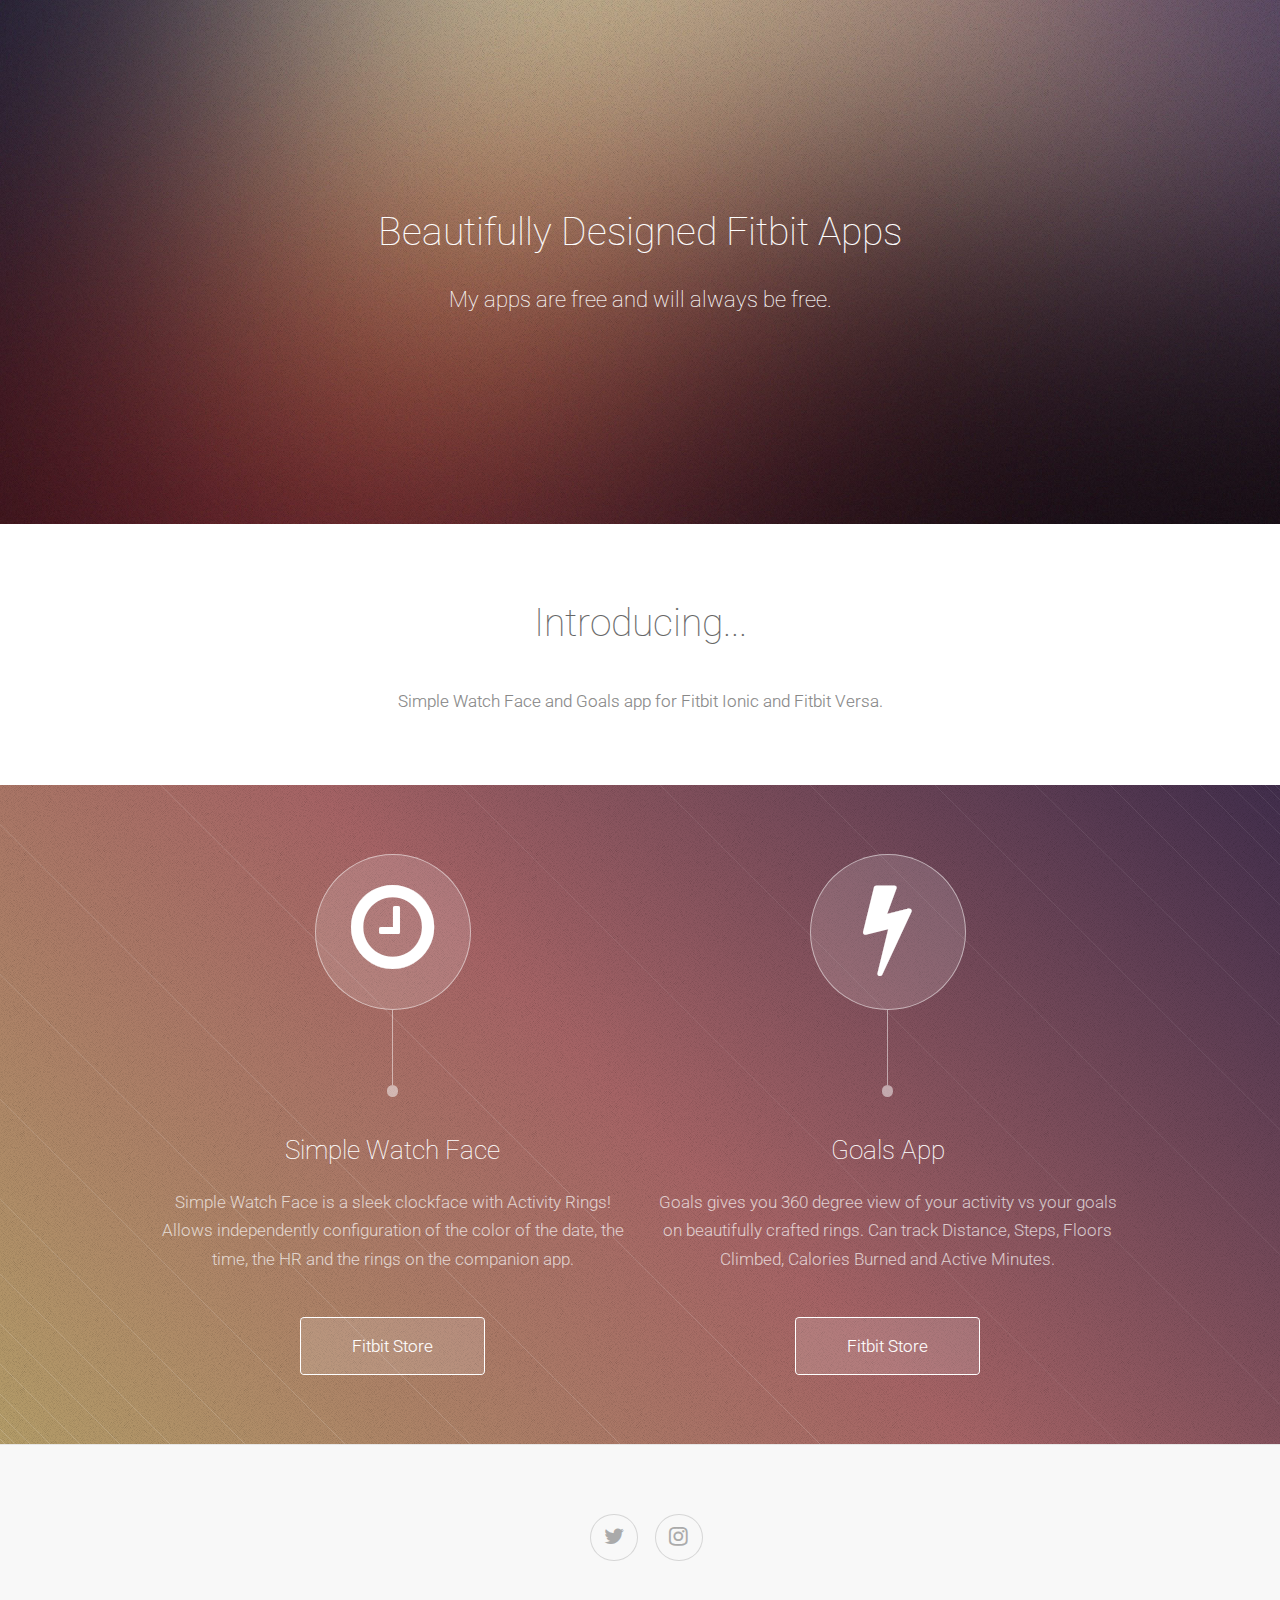
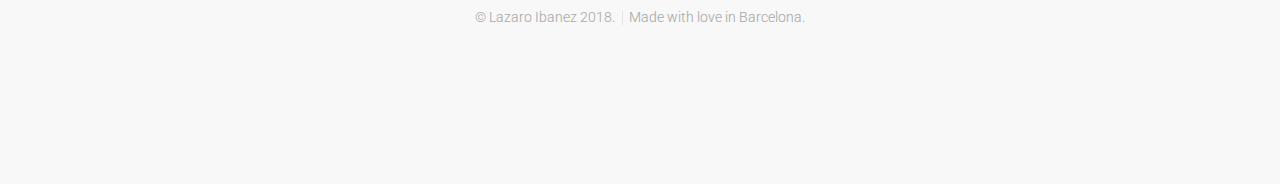
==== commit 9a7145f6: "Footer Update" ====
--- a/portfolio.html
+++ b/portfolio.html
@@ -80,7 +80,7 @@
 				</ul>
 				<div class="copyright">
 					<ul class="menu">
-						<li>&copy; Lazaro Ibanez. All rights reserved.</li><li>Made with love in Barcelona.</li>
+						<li>&copy; Lazaro Ibanez 2018.</li><li>Made with love in Barcelona.</li>
 					</ul>
 				</div>
 			</section>
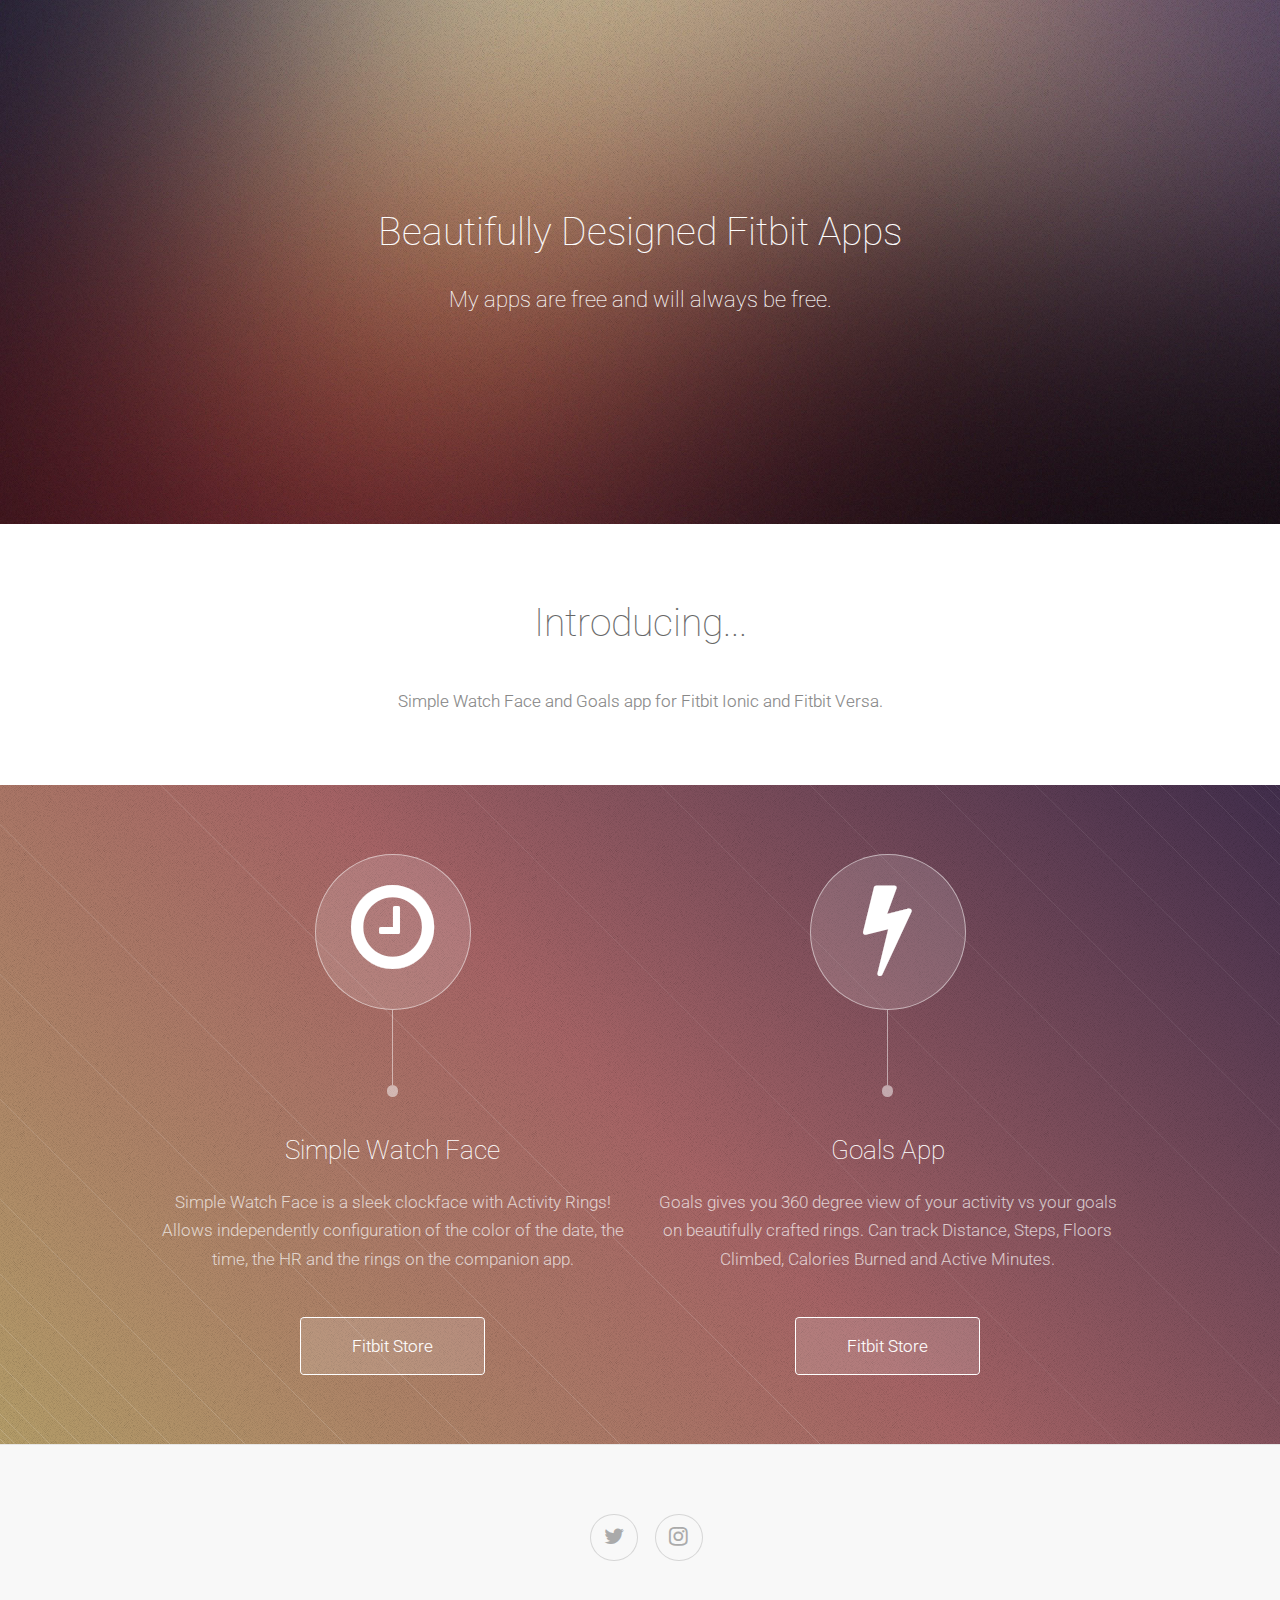
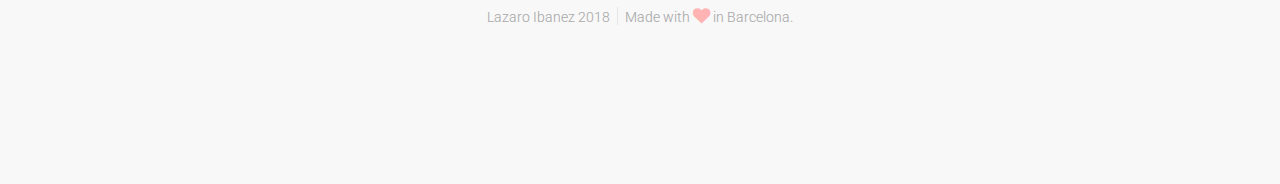
==== commit 19993b54: "Adding titles. Footer updated." ====
--- a/portfolio.html
+++ b/portfolio.html
@@ -50,7 +50,7 @@
 										Allows independently configuration of the color of the date, the time, the HR and 
 										the rings on the companion app.</p>
 									<footer>
-										<a href="https://gam.fitbit.com/gallery/clock/9dad477c-4ad5-4791-a5f4-b7840ceab1ae" class="button scrolly">Fitbit Store</a>
+										<a title="Simple Watch Face" href="https://gam.fitbit.com/gallery/clock/9dad477c-4ad5-4791-a5f4-b7840ceab1ae" class="button scrolly">Fitbit Store</a>
 									</footer>
 								</section>
 							</div>
@@ -63,7 +63,7 @@
 									<p>Goals gives you 360 degree view of your activity vs your goals on beautifully crafted rings. 
 										Can track Distance, Steps, Floors Climbed, Calories Burned and Active Minutes.</p>
 									<footer>
-										<a href="https://gam.fitbit.com/gallery/app/21610b13-086c-4de9-a686-a7e98c6472a5" class="button scrolly">Fitbit Store</a>
+										<a title="Goals App" href="https://gam.fitbit.com/gallery/app/21610b13-086c-4de9-a686-a7e98c6472a5" class="button scrolly">Fitbit Store</a>
 									</footer>
 								</section>
 							</div>
@@ -75,12 +75,12 @@
 		<!-- Footer -->
 			<section id="footer">
 				<ul class="icons">
-					<li><a href="https://twitter.com/LazaroIbanez" class="icon fa-twitter"><span class="label">Twitter</span></a></li>
-					<li><a href="https://www.instagram.com/lazaro.ibanez" class="icon fa-instagram"><span class="label">Instagram</span></a></li>
+					<li><a title="Twitter" href="https://twitter.com/LazaroIbanez" class="icon fa-twitter"><span class="label">Twitter</span></a></li>
+					<li><a title="Instagram" href="https://www.instagram.com/lazaro.ibanez" class="icon fa-instagram"><span class="label">Instagram</span></a></li>
 				</ul>
 				<div class="copyright">
 					<ul class="menu">
-						<li>&copy; Lazaro Ibanez 2018.</li><li>Made with love in Barcelona.</li>
+						<li>Lazaro Ibanez 2018</li><li>Made with <i class="icon fa-heart" style="color: #ffb3b3"></i> in Barcelona.</li>
 					</ul>
 				</div>
 			</section>
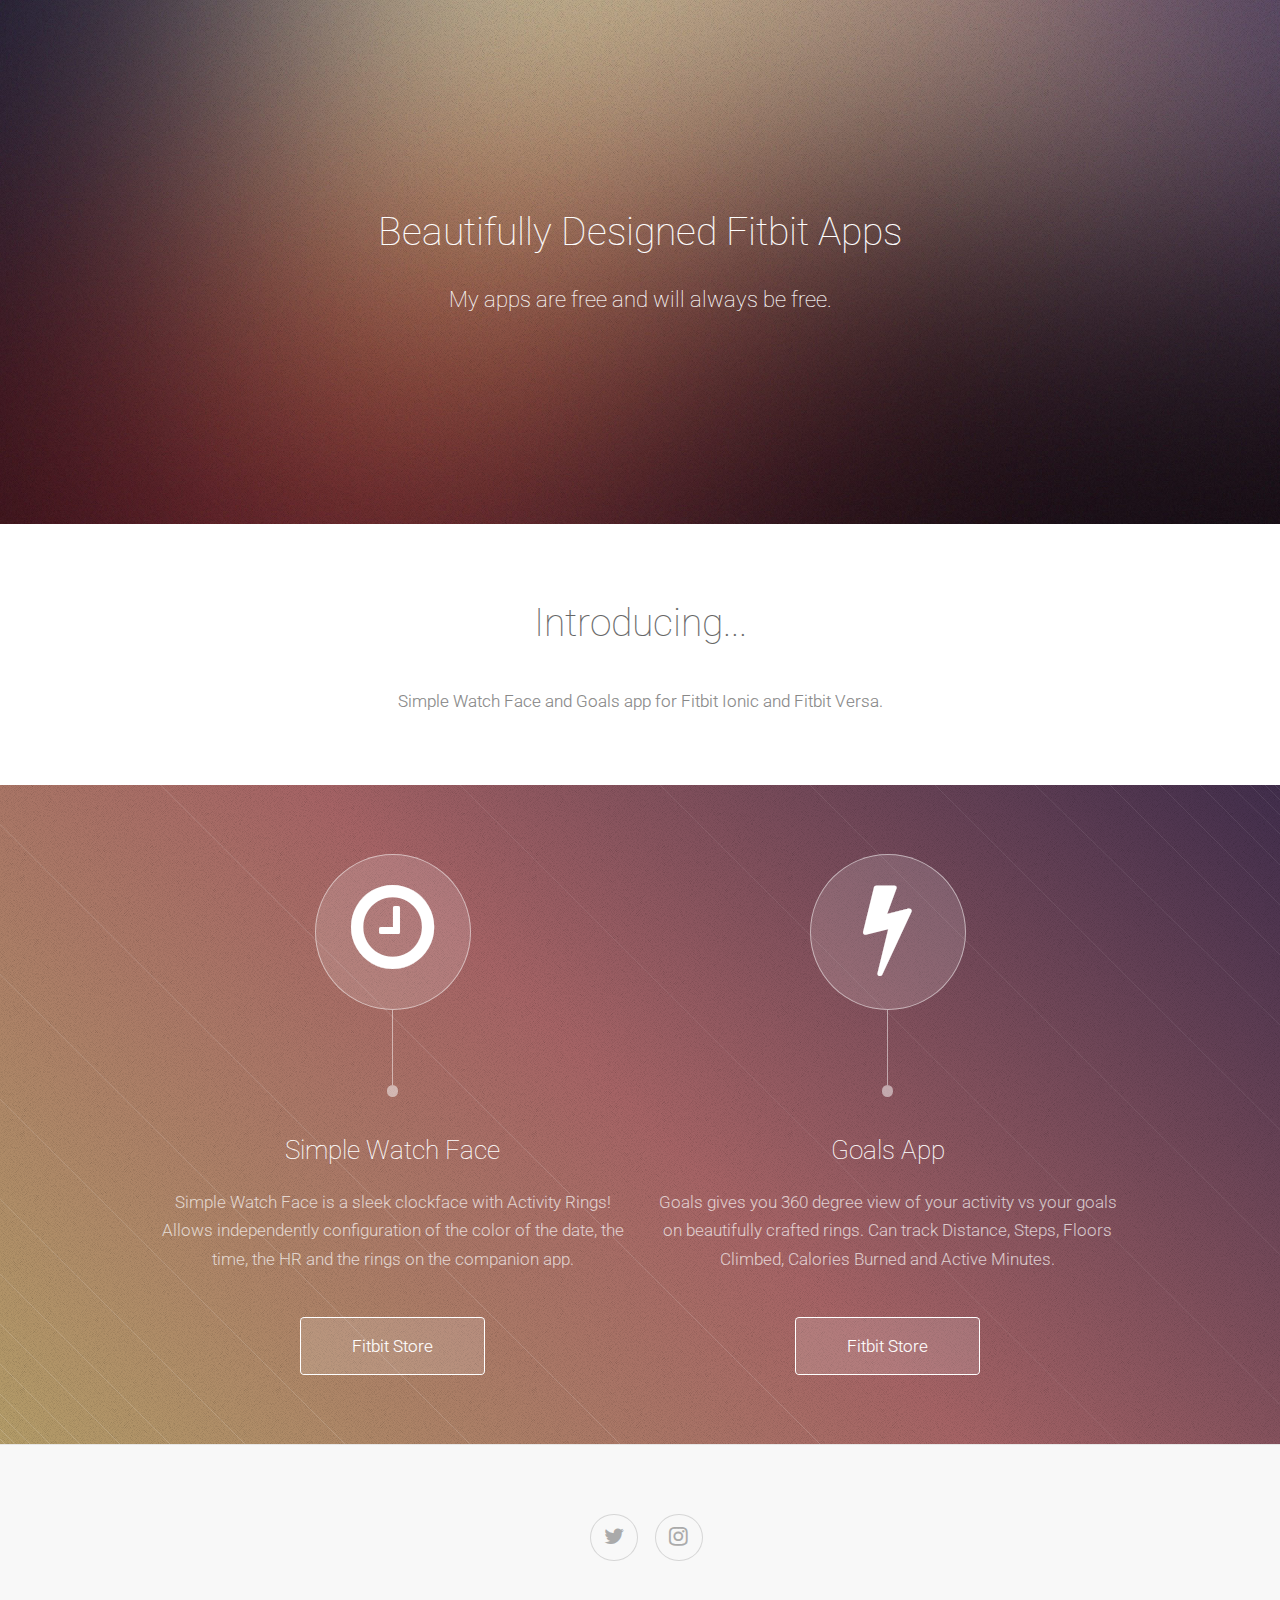
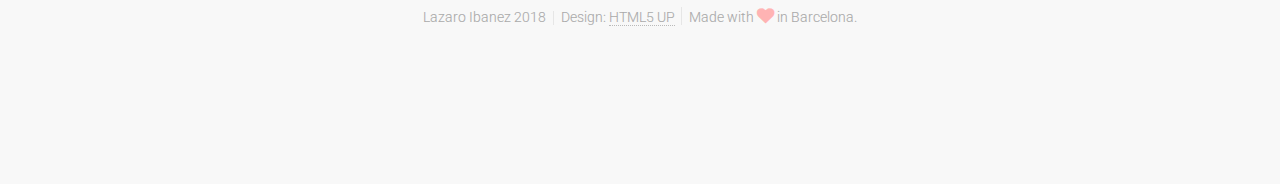
==== commit 09ebb766: "Adding the Design link to the footer" ====
--- a/portfolio.html
+++ b/portfolio.html
@@ -80,7 +80,7 @@
 				</ul>
 				<div class="copyright">
 					<ul class="menu">
-						<li>Lazaro Ibanez 2018</li><li>Made with <i class="icon fa-heart" style="color: #ffb3b3"></i> in Barcelona.</li>
+						<li>Lazaro Ibanez 2018</li><li>Design: <a href="https://html5up.net/tessellate">HTML5 UP</a></li><li>Made with <i class="icon fa-heart" style="color: #ffb3b3"></i> in Barcelona.</li>
 					</ul>
 				</div>
 			</section>
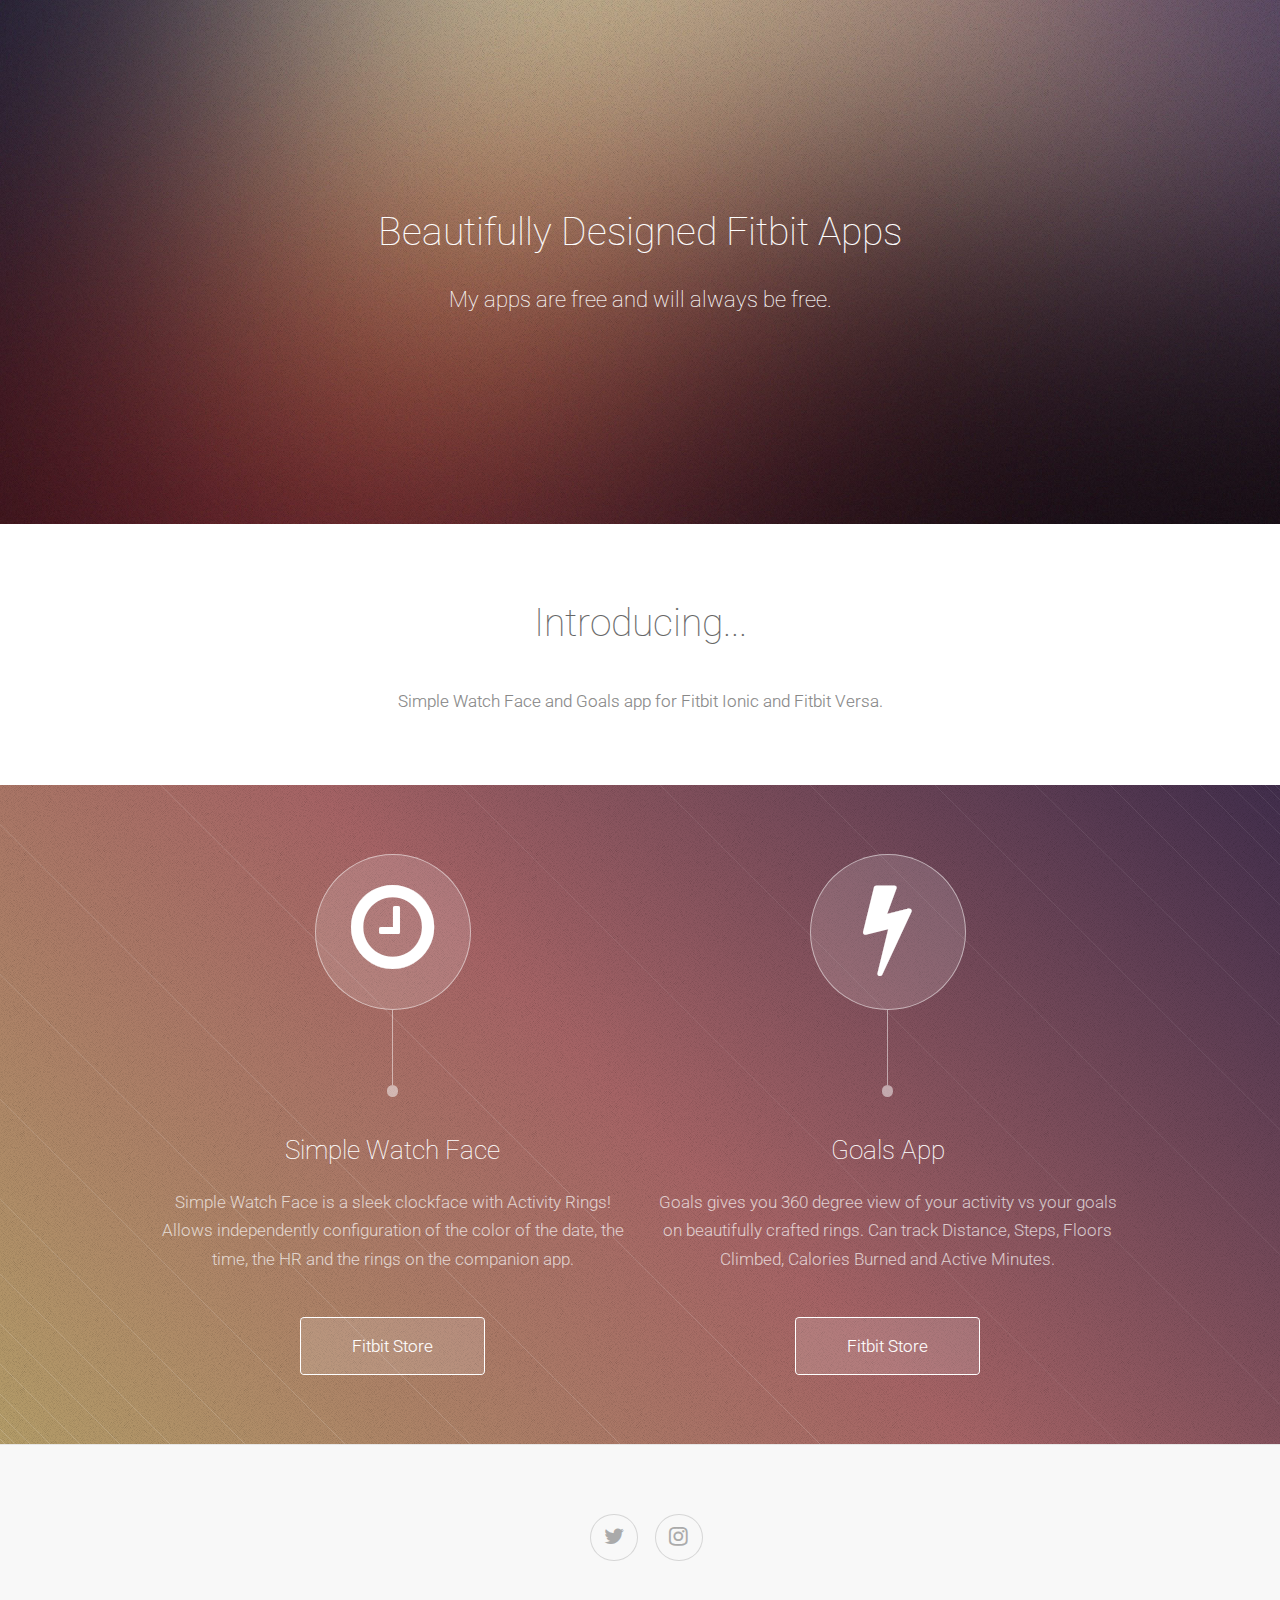
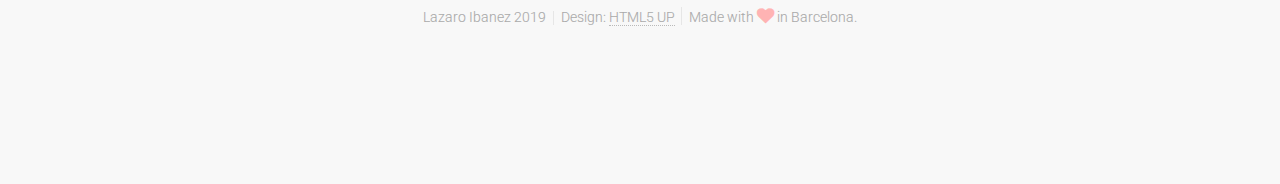
==== commit 37607935: "Bio/Profile update" ====
--- a/portfolio.html
+++ b/portfolio.html
@@ -80,7 +80,7 @@
 				</ul>
 				<div class="copyright">
 					<ul class="menu">
-						<li>Lazaro Ibanez 2018</li><li>Design: <a href="https://html5up.net/tessellate">HTML5 UP</a></li><li>Made with <i class="icon fa-heart" style="color: #ffb3b3"></i> in Barcelona.</li>
+						<li>Lazaro Ibanez 2019</li><li>Design: <a href="https://html5up.net/tessellate">HTML5 UP</a></li><li>Made with <i class="icon fa-heart" style="color: #ffb3b3"></i> in Barcelona.</li>
 					</ul>
 				</div>
 			</section>
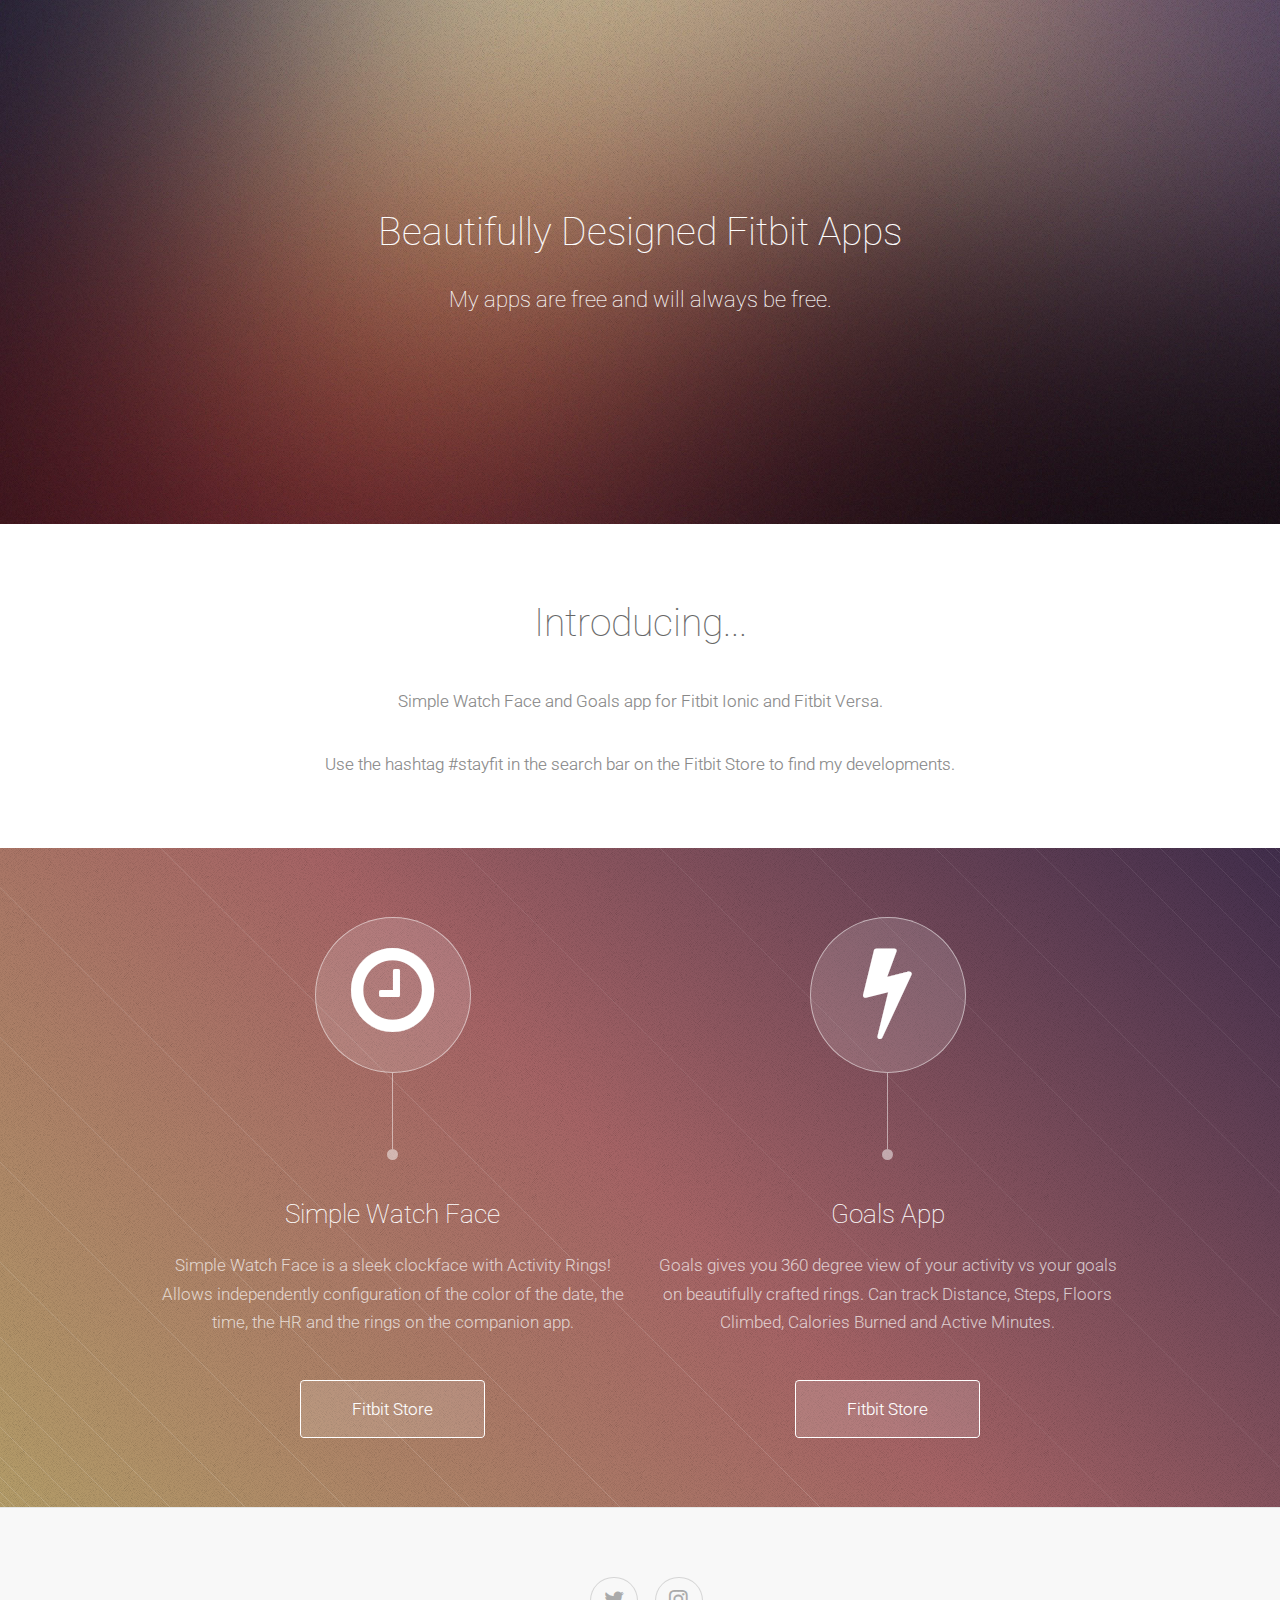
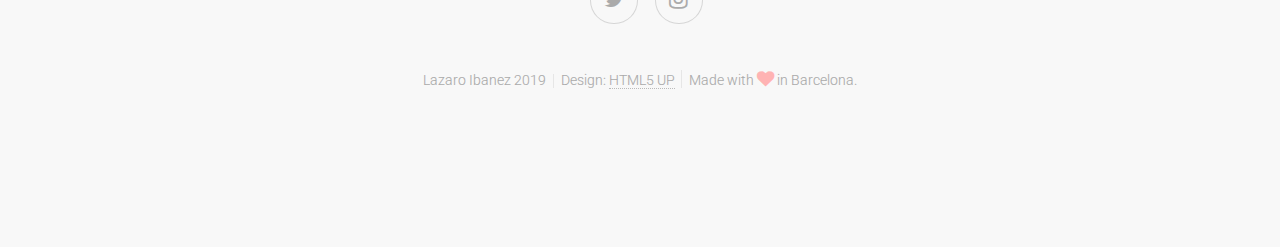
==== commit c901d01f: "Portfolio updated with the hashtag #stayfit." ====
--- a/portfolio.html
+++ b/portfolio.html
@@ -35,6 +35,7 @@
 					<div class="container">
 						<h2>Introducing...</h2>
 						<p>Simple Watch Face and Goals app for Fitbit Ionic and Fitbit Versa.</p>
+						<p>Use the hashtag #stayfit in the search bar on the Fitbit Store to find my developments.</p>
 					</div>
 				</header>
 				<div class="content dark style1 featured">
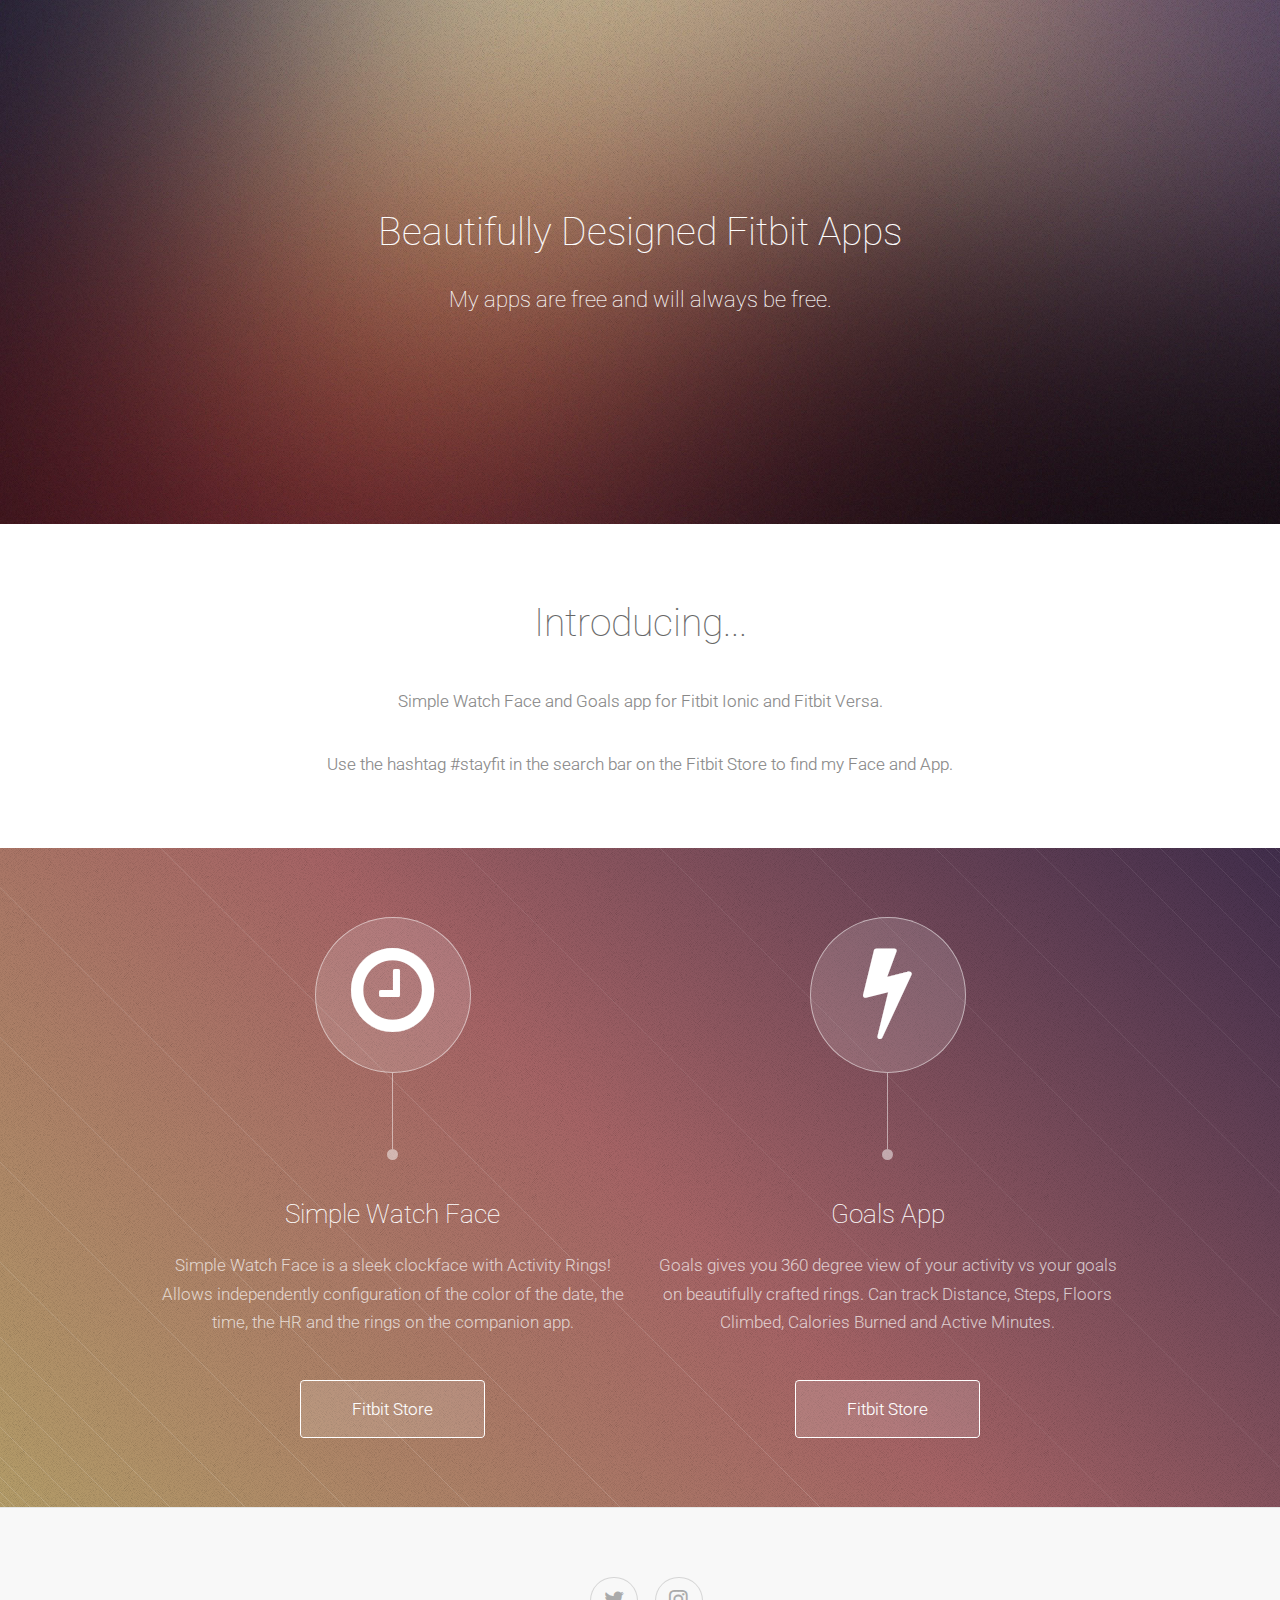
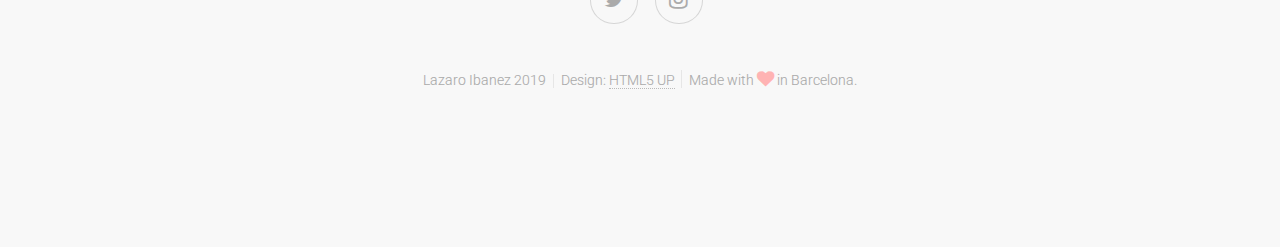
==== commit 87fef295: "Use the hashtag #stayfit in the search bar on the Fitbit Store to find my Face and App." ====
--- a/portfolio.html
+++ b/portfolio.html
@@ -35,7 +35,7 @@
 					<div class="container">
 						<h2>Introducing...</h2>
 						<p>Simple Watch Face and Goals app for Fitbit Ionic and Fitbit Versa.</p>
-						<p>Use the hashtag #stayfit in the search bar on the Fitbit Store to find my developments.</p>
+						<p>Use the hashtag #stayfit in the search bar on the Fitbit Store to find my Face and App.</p>
 					</div>
 				</header>
 				<div class="content dark style1 featured">
@@ -51,7 +51,7 @@
 										Allows independently configuration of the color of the date, the time, the HR and 
 										the rings on the companion app.</p>
 									<footer>
-										<a title="Simple Watch Face" href="https://gam.fitbit.com/gallery/clock/9dad477c-4ad5-4791-a5f4-b7840ceab1ae" class="button scrolly">Fitbit Store</a>
+										<a title="Simple Watch Face" href="http://bit.ly/FitbitSimpleWatchFace" class="button scrolly">Fitbit Store</a>
 									</footer>
 								</section>
 							</div>
@@ -64,7 +64,7 @@
 									<p>Goals gives you 360 degree view of your activity vs your goals on beautifully crafted rings. 
 										Can track Distance, Steps, Floors Climbed, Calories Burned and Active Minutes.</p>
 									<footer>
-										<a title="Goals App" href="https://gam.fitbit.com/gallery/app/21610b13-086c-4de9-a686-a7e98c6472a5" class="button scrolly">Fitbit Store</a>
+										<a title="Goals App" href="http://bit.ly/FitbitGoalsApp" class="button scrolly">Fitbit Store</a>
 									</footer>
 								</section>
 							</div>
@@ -95,4 +95,4 @@
 			<script src="assets/js/main.js"></script>
 
 	</body>
-</html>+</html>
